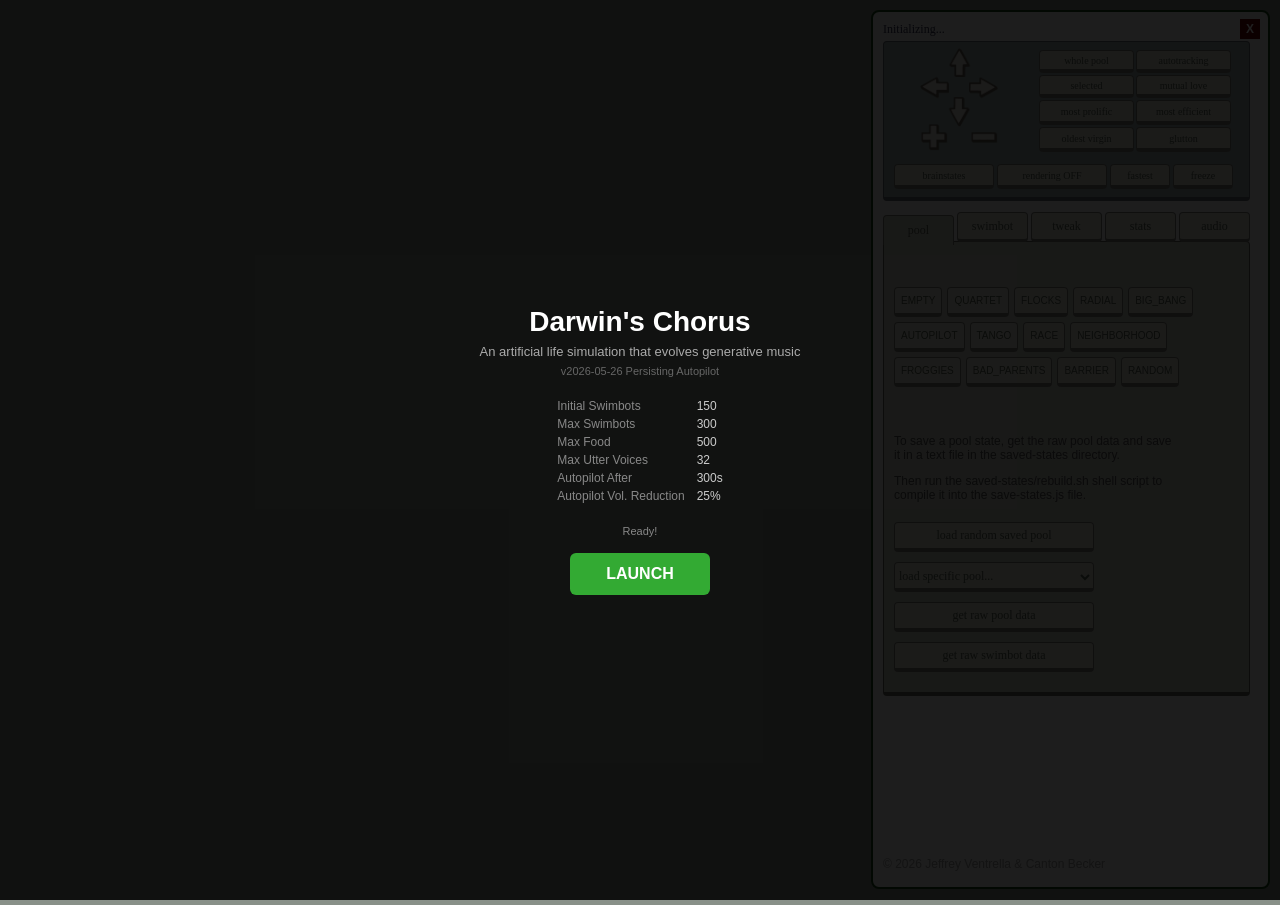
==== index.html @ 4123ba22 "D key cycles through lots of heads-up modes now, refined save-states for autopilot" ====
<!-- ---------------------------------------------------------------------- -->
<!--    https://github.com/cantonbecker/GenePool-Sound/tree/webaudio        -->
<!--    This file is part of GenePool Swimbots.                             -->
<!--    Copyright (c) 2021 by Jeffrey Ventrella - All Rights Reserved.      -->
<!--                                                                        -->
<!--    See the README file or go to swimbots.com for full license details. -->          
<!--    You may use, distribute, and modify this code only under the terms  -->
<!--    of the "Commons Clause" license (commonsclause.com).                -->
<!--                                                                        -->
<!--    This software is intended for education, game design, and research. -->
<!--                                                                        -->
<!-- ---------------------------------------------------------------------- -->
<html>
	<head>
		<title>
			Swimbots: Darwin's Chorus
		</title>
        <link rel="icon" href="https://cantonbecker.com/favicon.ico">

        <link rel="stylesheet" type="text/css" href="css/genepool.css">
        <meta charset  = "utf-8"/>
        <!-- Tell the browser not to cache this HTML (so the JS loader below always picks up a fresh APP_VERSION). -->
        <!-- For reliable cache control across all browsers, also set Cache-Control headers server-side at w3code.com. -->
        <meta http-equiv="Cache-Control" content="no-cache, no-store, must-revalidate">
        <meta http-equiv="Pragma" content="no-cache">
        <meta http-equiv="Expires" content="0">
        <meta property = "og:title"         content = "Gene Pool Swimbots">
        <meta property = "og:description"   content = "Gene Pool is an artificial life simulation invented by Jeffrey Ventrella">
        <meta property = "og:url"           content = "http://www.swimbots.com/genepool/"/>
	</head>
	<body
		onload =
		    "genePool = new GenePool();
		     genePool.setCanvas( canvas );
		     genePool.setCanvasDimensions( canvasID.width, canvasID.height );
		     SwimbotSynth.initialize();
		     splashPollLoading();"
		     
		onresize = "resize();"		
	>

        <style>
        /* size of the circular hole / ring */
        :root { --mask-diameter: 738px; --mask-radius: calc(var(--mask-diameter) / 2); }
        
        /* full-viewport dark overlay with a circular hole */
        #viewHole {
                position: fixed;
                inset: 0;
                z-index: 999;
                pointer-events: none;              /* don't block clicks on the canvas */
                background: #000;
                /* center is transparent, outside is opaque (Safari + others) */
                -webkit-mask-image: radial-gradient(circle at 50% 50%, transparent var(--mask-radius), #000 calc(var(--mask-radius) + 1px));
                mask-image: radial-gradient(circle at 50% 50%, transparent var(--mask-radius), #000 calc(var(--mask-radius) + 1px));
                -webkit-mask-repeat: no-repeat;
                mask-repeat: no-repeat;
        }
        </style>
        
        <!-- full-viewport overlay with the punched-out circle -->
        <div id="viewHole" aria-hidden="true"></div>

        <!-- kiosk-mode stats readout: curved text just outside the top of the mask.
             Updated only by the existing pool-status timer (250ms); zero per-frame cost. -->
        <svg id="kioskStatsOverlay" aria-hidden="true" style="
                position: fixed; inset: 0; z-index: 1000;
                width: 100%; height: 100%;
                pointer-events: none; display: none;
        ">
            <defs><path id="kioskArcPath" /></defs>
            <text id="kioskStatsText"
                  style="font: 14px ui-monospace, monospace; font-weight: bold; letter-spacing: 0.2px;"
                  fill="rgba(255,255,255,0.55)"
                  dominant-baseline="middle">
                <textPath href="#kioskArcPath" startOffset="50%" text-anchor="middle"></textPath>
            </text>
        </svg>
	
		<!-- ------------------------------------------------------------------ -->
		<!-- the canvas width and height are determined elsewhere...            -->
		<!-- ------------------------------------------------------------------ -->
        <canvas id = "Canvas"></canvas>

        <!-- ------------------------------------------------------------------ -->
        <!-- splash screen — gates startup behind a user gesture for Web Audio  -->
        <!-- ------------------------------------------------------------------ -->
        <div id="splashOverlay" style="
            position:fixed; inset:0; z-index:10000;
            background:rgba(0,0,0,0.88);
            display:flex; align-items:center; justify-content:center;
            font-family: arial, sans-serif; color:#ddd;
        ">
            <div style="text-align:center; max-width:420px; padding:32px;">
                <div style="font-size:28px; font-weight:bold; color:#fff; margin-bottom:6px;">Darwin's Chorus</div>
                <div style="font-size:13px; color:#aaa; margin-bottom:6px;">An artificial life simulation that evolves generative music</div>
                <div id="splashVersion" style="font-size:11px; color:#666; margin-bottom:20px;"></div>
                <table id="splashParamsTable" style="margin:0 auto 20px; font-size:12px; color:#999; border-collapse:collapse; text-align:left;">
                    <!-- populated after Parameters.js loads (see populateSplashParams below) -->
                </table>
                <div id="splashLoadingStatus" style="font-size:11px; color:#888; margin-bottom:16px;">Loading audio assets...</div>
                <div id="splashFileWarning" style="display:none; margin-bottom:16px; padding:10px 14px; background:rgba(180,40,40,0.15); border:1px solid #a33; border-radius:5px; font-size:12px; color:#f88; line-height:1.5;">
                    Reverb and non-diagetic audio (spawn/birth/death/eat...) requires requesting index.html from a real web server. Instead of double-clicking, 
                    please access this page via <b>localhost</b> or over the network.
                </div>
                <button id="splashLaunchBtn" disabled onclick="launchSimulation();" style="
                    font-size:16px; font-weight:bold; padding:12px 36px;
                    background:#3A3; color:#fff; border:none; border-radius:6px;
                    cursor:pointer; opacity:0.4; transition: opacity 0.3s;
                ">LAUNCH</button>
            </div>
        </div>

        <!-- ------------------------------------------------------------------ -->
        <!-- create the html canvas and some other global variables             -->
        <!-- splash screen — gates startup behind a user gesture for Web Audio  -->
        <!-- ------------------------------------------------------------------ -->
		<script>
            var canvasID = document.getElementById( 'Canvas' );
            var canvas = canvasID.getContext( '2d' );

            // Splash screen: poll loading status and enable launch button
            var _splashTimer = null;
            function splashPollLoading() {
                // file:// protocol — fetch() can't load samples, so warn and offer continue anyway
                if (window.location.protocol === 'file:') {
                    var el = document.getElementById('splashLoadingStatus');
                    if (el) el.style.display = 'none';
                    document.getElementById('splashFileWarning').style.display = 'block';
                    var btn = document.getElementById('splashLaunchBtn');
                    btn.textContent = 'CONTINUE WITHOUT FULL AUDIO';
                    btn.style.background = '#a33';
                    btn.disabled = false;
                    btn.style.opacity = '1';
                    return;
                }

                _splashTimer = setInterval(function() {
                    var s = SwimbotSynth.getLoadingStatus();
                    var loaded = s.irLoaded + s.samplesLoaded;
                    var total  = s.irTotal  + s.samplesTotal;
                    var el = document.getElementById('splashLoadingStatus');
                    if (el) el.textContent = 'Loading audio assets... ' + loaded + '/' + total;
                    if (loaded >= total) {
                        clearInterval(_splashTimer);
                        if (el) el.textContent = 'Ready!';
                        var btn = document.getElementById('splashLaunchBtn');
                        if (btn) { btn.disabled = false; btn.style.opacity = '1'; }
                    }
                }, 200);
            }

            // Phase B: user gesture → resume AudioContext → start simulation
            function launchSimulation() {
                var ctx = SwimbotSynth.getAudioContext();
                if (ctx && ctx.state === 'suspended') ctx.resume();
                document.getElementById('splashOverlay').style.display = 'none';
                setTimeout(function() {
                    genePool.initialize();
                    genePool.setShowingViewTrackingMode(true);
                    populatePoolSnapshotDropdown();
                }, 500);
            }
		</script>        

		<!-- ------------------------------------------------------------------------- -->
		<!-- Simulation + UI JS are loaded here, with ?v=${APP_VERSION} cache-busting   -->
		<!-- so JS always loads fresh while audio files (loaded via fetch) keep         -->
		<!-- caching normally. document.write() preserves load order and timing —       -->
		<!-- each script is parsed and executed serially, exactly as if listed inline.  -->
		<!-- ------------------------------------------------------------------------- -->
		<script>
			(function() {
				const APP_VERSION = Date.now(); // bust JS cache on every page load
				const JS_FILES = [
					// --- Simulation ---
					'simulation/MathConstants.js',
					'simulation/Parameters.js',
					'simulation/Utility.js',
					'simulation/Vector2D.js',
					'simulation/Pool.js',
					'simulation/Camera.js',
					'simulation/FoodBit.js',
					'simulation/SwimbotTypes.js',
					'simulation/Genotype.js',
					'simulation/Embryology.js',
					'simulation/Brain.js',
					'simulation/SwimbotRenderer.js',
					'simulation/UtteranceRenderer.js',
					'simulation/Swimbot.js',
					'simulation/Touch.js',
					'simulation/ViewTracking.js',
					'simulation/FamilyTree.js',
					'simulation/PhyloTree.js',
					'simulation/Obstacle.js',
					'synth/Synth.js',
					'simulation/Sound.js',
					'simulation/GenePool.js',
					// --- UI / non-simulation ---
					'js/saveLoad.js',
					'js/graph.js',
					'js/info.js',
					'js/ui.js',
					'js/utteranceLogger.js',
					'js/swimbotStats.js',
					// --- Bundled pool snapshots (generated by save-states/rebuild.sh) ---
					'save-states/save-states.js',
				];
				JS_FILES.forEach(src => document.write(
					'<script type="text/javascript" src="' + src + '?v=' + APP_VERSION + '"><\/script>'
				));
			})();
		</script>
        

        <script>
            // Populate splash screen params table now that Parameters.js constants are available.
            // This was previously done inline via document.write() but that ran before Parameters.js loaded.
            (function() {
                var versionEl = document.getElementById('splashVersion');
                if (versionEl) versionEl.textContent = 'v' + SWIMBOT_VERSION;
                var table = document.getElementById('splashParamsTable');
                if (!table) return;
                var params = [
                    ['Initial Swimbots',INITIAL_NUM_SWIMBOTS],
                    ['Max Swimbots',    MAX_SWIMBOTS],
                    ['Max Food',        MAX_FOODBITS],
                    ['Max Utter Voices',WEB_MAXIMUM_VOICES],
                    ['Autopilot After', USER_INACTION_TIME_OUT === 0 ? 'disabled' : USER_INACTION_TIME_OUT + 's'],
                    ['Autopilot Vol. Reduction', Math.round(AUTOPILOT_VOLUME_REDUCTION * 100) + '%'],
                ];
                for (var i = 0; i < params.length; i++) {
                    var row = table.insertRow();
                    var cell1 = row.insertCell(0);
                    var cell2 = row.insertCell(1);
                    cell1.style.cssText = 'padding:2px 12px 2px 0; color:#888;';
                    cell2.style.cssText = 'padding:2px 0; color:#ccc;';
                    cell1.textContent = params[i][0];
                    cell2.textContent = params[i][1];
                }
            })();
        </script>

		<!-- ------------------------------------------------------------------ -->
		<!-- floating control panel for devs                                    -->
		<!-- ------------------------------------------------------------------ -->
        <div id = "masterPanel">
            <div id="closeMasterButton"><a href="" onClick="doToggleDeveloperMode(true); return(false);">X</a></div>
            <div id = "mainTitle">
                Initializing...
                <!-- dynamically set in GenePool.js init -->
            </div> 



            <!--
            <button id = "accountButton" onClick = "createAccount();"   >create account </button>                
            <button id = "loginButton"   onClick = "signOnOrOff();"     >sign in        </button>                
            -->
            
            <!-- ------------------------------------------------------------ -->
            <!-- view                                                         -->
            <!-- ------------------------------------------------------------ -->
            <div id="viewPanel"  class = "basicPanel" >
                <div id="viewNavPanel" >
                    <button 
                        id           = "leftNav" 
                        class        = "navigationButton"
                        onmousedown  = "genePool.startCameraNavigation( CameraNavigationAction.LEFT  ); clearViewModeButtons();"
                        onmouseup    = "genePool.stopCameraNavigation ( CameraNavigationAction.LEFT  );"
                        onmouseleave = "genePool.stopCameraNavigation ( CameraNavigationAction.LEFT  );" >                
                    </button>    
                    <button 
                        id           = "rightNav" 
                        class        = "navigationButton"
                        onmousedown  = "genePool.startCameraNavigation( CameraNavigationAction.RIGHT ); clearViewModeButtons();"
                        onmouseup    = "genePool.stopCameraNavigation ( CameraNavigationAction.RIGHT );"
                        onmouseleave = "genePool.stopCameraNavigation ( CameraNavigationAction.RIGHT );" >
                    </button>
                    <button 
                        id           = "downNav" 
                        class        = "navigationButton"
                        onmousedown  = "genePool.startCameraNavigation( CameraNavigationAction.DOWN ); clearViewModeButtons();"
                        onmouseup    = "genePool.stopCameraNavigation ( CameraNavigationAction.DOWN );"
                        onmouseleave = "genePool.stopCameraNavigation ( CameraNavigationAction.DOWN );" >
                    </button>
                    <button 
                        id           = "upNav" 
                        class        = "navigationButton"
                        onmousedown  = "genePool.startCameraNavigation( CameraNavigationAction.UP ); clearViewModeButtons();"
                        onmouseup    = "genePool.stopCameraNavigation ( CameraNavigationAction.UP );"
                        onmouseleave = "genePool.stopCameraNavigation ( CameraNavigationAction.UP );" >
                    </button>
                    <button 
                        id           = "inNav" 
                        class        = "navigationButton"
                        onmousedown  = "genePool.startCameraNavigation( CameraNavigationAction.IN ); clearViewModeButtons(); "
                        onmouseup    = "genePool.stopCameraNavigation ( CameraNavigationAction.IN );"
                        onmouseleave = "genePool.stopCameraNavigation ( CameraNavigationAction.IN );" >
                    </button>
                    <button 
                        id           = "outNav" 
                        class        = "navigationButton"
                        onmousedown  = "genePool.startCameraNavigation( CameraNavigationAction.OUT );  clearViewModeButtons();"
                        onmouseup    = "genePool.stopCameraNavigation ( CameraNavigationAction.OUT );"
                        onmouseleave = "genePool.stopCameraNavigation ( CameraNavigationAction.OUT );" >
                    </button>
                </div> <!-- view navigation-->
                <div id="viewTrackingPanel" >
                    <!--&nbsp&nbspview tracking-->
                    <button id="viewWholePoolButton"    class = "basicButton" onmousedown = "setViewMode( id, ViewTrackingMode.WHOLE_POOL ); " >whole pool        </button>            
                    <button id="viewAutoTrackButton"    class = "basicButton" onmousedown = "setViewMode( id, ViewTrackingMode.AUTOTRACK  );"  >autotracking      </button>            
                    <button id="viewSelectedButton"     class = "basicButton" onmousedown = "setViewMode( id, ViewTrackingMode.SELECTED   );"  >selected          </button>            
                    <button id="viewMutualButton"       class = "basicButton" onmousedown = "setViewMode( id, ViewTrackingMode.MUTUAL     );"  >mutual love       </button>            
                    <button id="viewProlificButton"     class = "basicButton" onmousedown = "setViewMode( id, ViewTrackingMode.PROLIFIC   );"  >most prolific     </button>            
                    <button id="viewEfficientButton"    class = "basicButton" onmousedown = "setViewMode( id, ViewTrackingMode.EFFICIENT  );"  >most efficient    </button>            
                    <button id="viewVirginButton"       class = "basicButton" onmousedown = "setViewMode( id, ViewTrackingMode.VIRGIN     );"  >oldest virgin     </button>            
                    <button id="viewGluttonButton"      class = "basicButton" onmousedown = "setViewMode( id, ViewTrackingMode.HUNGRY     );"  >glutton           </button>   
                </div>                    
                <div id="viewOptionsPanel" >
                    <button id = "viewGoalButton" class = "basicButton" onClick = "toggleGoalOverlay();"        >brainstates    </button>
                    <button id = "freezeButton"   class = "basicButton" onClick = "toggleSimulationRunning();"  >freeze         </button>         
                    <button id = "noRenderButton" class = "basicButton" onClick = "toggleRendering();"          >rendering OFF  </button>         
                    <button id = "fastButton"     class = "basicButton" onClick = "toggleFastRendering();"      >fastest        </button>         
                </div>                    
            </div> <!--viewPanel-->
            
            
            
            <div id = "menuButtonPanel">
                <button id = "menuPoolButton"     class = "basicButton" onmousedown = "openPanel( 'menuPoolButton'    );" >pool      </button>                
                <button id = "menuSwimbotButton"  class = "basicButton" onmousedown = "openPanel( 'menuSwimbotButton' );" >swimbot   </button>
                <button id = "menuTweakButton"    class = "basicButton" onmousedown = "openPanel( 'menuTweakButton'   );" >tweak     </button>
                <button id = "menuGraphButton"    class = "basicButton" onmousedown = "openPanel( 'menuGraphButton'   );" >stats     </button>
                <button id = "menuInfoButton"     class = "basicButton" onmousedown = "openPanel( 'menuInfoButton'    );" >audio     </button>
            </div>       
            <div id = "mainPanel" class = "basicPanel" >
        
                <!-- ------------------------------------------------------------ -->
                <!-- tweak panel                                                  -->
                <!-- ------------------------------------------------------------ -->
                <div id="tweakPanel" class = "menuPanel">      
                    <!-- 
                    <div id = "tweakTitle" class = "basicTitle">
                        tweak
                    </div>
                    -->
                    
                    <!--
                    <div id = "ecosystemPanel" >
                    -->                        
                        <input 
                            type            = "range" 
                            id              = "foodGrowthDelaySlider"    
                            class           = "EcoSlider"
                            name            = "foodGrowthDelay"      
                            step            = 1
                            autocomplete    = "off" 
                            oninput         = "setEcosystemValue( id )"
                        >
                        <div   id = "foodGrowthDelayValue" class = "EcoSliderValueDisplay"   >(unknown value)</div>
                        <label id = "foodGrowthDelayLabel" class = "EcoSliderLabelDisplay" for = "foodGrowthDelay" >food growth delay</label>
                        <input 
                            type            = "range" 
                            id              = "foodSpreadSlider"         
                            class           = "EcoSlider"
                            name            = "foodSpread"           
                            step            = 1
                            autocomplete    = "off" 
                            oninput        = "setEcosystemValue( id )"
                        >
                        <div   id = "foodSpreadValue" class = "EcoSliderValueDisplay"   >(unknown value)</div>
                        <label id = "foodSpreadLabel" class = "EcoSliderLabelDisplay" for = "foodSpread" >food spread</label>
                        <input 
                            type            = "range" 
                            id              = "foodBitEnergySlider"      
                            class           = "EcoSlider"
                            name            = "foodBitEnergy"        
                            step            = 10
                            autocomplete    = "off" 
                            oninput        = "setEcosystemValue( id )"
                        >
                        <div   id = "foodBitEnergyValue" class = "EcoSliderValueDisplay"   >(unknown value)</div>
                        <label id = "foodBitEnergyLabel" class = "EcoSliderLabelDisplay" for = "foodBitEnergy" >food bit energy</label>
                        <input 
                            type            = "range" 
                            id              = "hungerThresholdSlider"    
                            class           = "EcoSlider"
                            name            = "hungerThreshold"      
                            step            = 1
                            autocomplete    = "off" 
                            oninput        = "setEcosystemValue( id )"
                        >
                        <div   id = "hungerThresholdValue" class = "EcoSliderValueDisplay"   >(unknown value)</div>
                        <label id = "hungerThresholdLabel" class = "EcoSliderLabelDisplay" for = "hungerThreshold" >hunger threshold</label>
                        <input 
                            type            = "range" 
                            id              = "energyToOffspringSlider"  
                            class           = "EcoSlider"
                            name            = "energyToOffspring"    
                            step            = 0.1
                            autocomplete    = "off" 
                            oninput        = "setEcosystemValue( id )"
                        >
                        <div   id = "energyToOffspringValue" class = "EcoSliderValueDisplay"  >(unknown value)</div>
                        <label id = "energyToOffspringLabel" class = "EcoSliderLabelDisplay" for = "energyToOffspring" > offspring energy ratio</label>
                        <input 
                            type            = "range" 
                            id              = "maxAgeSlider"  
                            class           = "EcoSlider"
                            name            = "maximumAge"    
                            step            = 0.1
                            autocomplete    = "off" 
                            oninput        = "setEcosystemValue( id )"
                        >
                        <div   id = "maxAgeValue" class = "EcoSliderValueDisplay"  >(unknown value)</div>
                        <label id = "maxAgeLabel" class = "EcoSliderLabelDisplay" for = "maximumAge" > maximum age</label>
                        <input 
                            type            = "range" 
                            id              = "mutationRateSlider"  
                            class           = "EcoSlider"
                            name            = "mutationRate"    
                            step            = 0.1
                            autocomplete    = "off" 
                            oninput        = "setEcosystemValue( id )"
                        >
                        <div   id = "mutationRateValue" class = "EcoSliderValueDisplay"  >(unknown value)</div>
                        <label id = "mutationRateLabel" class = "EcoSliderLabelDisplay" for = "mutationRate" > mutation rate</label>
                
                        <button 
                            id      = "tweakDefaultButton"
                            class   = "basicButton"  
                            onClick = "setEcosystemToDefaults(); " >reset to defaults</button>   
                    <!--</div>-->
             
                    <div id ="attractionPanel">
                        Swimbot mate preferences

                        <!------------------------------------- -->
                        <!-- colorful                           -->
                        <!------------------------------------- -->                
                        <input 
                            type        = "radio" 
                            id          = "radioColorful"
                            name        = "attractionRadioButton" 
                            value       = "colorful"
                            onchange    = "chooseAttraction()"
                        >
                        <label id = "colorfulLabel" for = "radioColorful" >colorful</label>

                        <!------------------------------------- -->
                        <!-- big                                -->
                        <!------------------------------------- -->                
                        <input 
                            type        = "radio" 
                            id          = "radioBig"           
                            name        = "attractionRadioButton" 
                            value       = "big"           
                            onchange    = "chooseAttraction()"
                        >
                        <label id = "bigLabel" for = "radioBig" >big</label>
                        
                        <!------------------------------------- -->
                        <!-- hyper                              -->
                        <!------------------------------------- -->                
                        <input 
                            type        = "radio" 
                            id          = "radioHyper"         
                            name        = "attractionRadioButton" 
                            value       = "hyper"         
                            onchange    = "chooseAttraction()"
                        >
                        <label id = "hyperLabel" for = "radioHyper" >hyper</label>

                        <!------------------------------------- -->
                        <!-- long                               -->
                        <!------------------------------------- -->                
                        <input 
                            type        = "radio" 
                            id          = "radioLong"          
                            name        = "attractionRadioButton" 
                            value       = "long"          
                            onchange    = "chooseAttraction()"
                        >
                        <label id ="longLabel" for = "radioLong">long</label>
                        

                        <!------------------------------------- -->
                        <!-- straight                           -->
                        <!------------------------------------- -->                
                        <input 
                            type        = "radio" 
                            id          = "radioStraight"      
                            name        = "attractionRadioButton" 
                            value       = "straight"      
                            onchange    = "chooseAttraction()"
                        >
                        <label id ="straightLabel" for = "radioStraight" >straight</label>
                
                        <!------------------------------------- -->
                        <!-- no color                           -->
                        <!------------------------------------- -->                
                        <input 
                            type        = "radio" 
                            id          = "radioNoColor"
                            name        = "attractionRadioButton" 
                            value       = "noColor"
                            onchange    = "chooseAttraction()"
                        >
                        <label id = "noColorLabel" for = "radioNoColor" >not colorful</label>
                        
                        
                        <!------------------------------------- -->
                        <!-- small                              -->
                        <!------------------------------------- -->                
                        <input 
                            type        = "radio" 
                            id          = "radioSmall"
                            name        = "attractionRadioButton" 
                            value       = "small"
                            onchange    = "chooseAttraction()"
                        >
                        <label id = "smallLabel" for = "radioSmall" >small</label>
                        
                        <!------------------------------------- -->
                        <!-- still                              -->
                        <!------------------------------------- -->                
                        <input 
                            type        = "radio" 
                            id          = "radioStill"         
                            name        = "attractionRadioButton" 
                            value       = "still"         
                            onchange    = "chooseAttraction()"
                        >
                        <label id ="stillLabel" for = "radioStill">still</label>


                        <!------------------------------------- -->
                        <!-- short                              -->
                        <!------------------------------------- -->                
                        <input 
                            type        = "radio" 
                            id          = "radioShort"         
                            name        = "attractionRadioButton" 
                            value       = "short"         
                            onchange    = "chooseAttraction()"
                        >
                        <label id ="shortLabel" for = "radioShort" >short</label>
                
                        <!------------------------------------- -->
                        <!-- crooked                            -->
                        <!------------------------------------- -->                
                        <input 
                            type        = "radio" 
                            id          = "radioCrooked"       
                            name        = "attractionRadioButton" 
                            value       = "crooked"       
                            onchange    = "chooseAttraction()"
                        >
                        <label id = "crookedLabel" for = "radioCrooked" >crooked</label>

             
                        <!------------------------------------- -->
                        <!-- similar color                      -->
                        <!------------------------------------- -->                
                        <input 
                            type        = "radio" 
                            id          = "radioSimilarColor"           
                            name        = "attractionRadioButton" 
                            value       = "similarColor"           
                            onchange    = "chooseAttraction()"
                        >
                        <label id = "similarColorLabel" for = "radioSimilarColor" >similar color</label>

                        <!------------------------------------- -->
                        <!-- similar size                       -->
                        <!------------------------------------- -->                
                        <input 
                            type        = "radio" 
                            id          = "radioSimilarSize"           
                            name        = "attractionRadioButton" 
                            value       = "similarSize"           
                            onchange    = "chooseAttraction()"
                        >
                        <label id = "similarSizeLabel" for = "radioSimilarSize" >similar size</label>

                        <!------------------------------------- -->
                        <!-- similar hyper                     -->
                        <!------------------------------------- -->                
                        <input 
                            type        = "radio" 
                            id          = "radioSimilarHyper"           
                            name        = "attractionRadioButton" 
                            value       = "similarHyper"           
                            onchange    = "chooseAttraction()"
                        >
                        <label id = "similarHyperLabel" for = "radioSimilarHyper" >similar hyper</label>

                        <!------------------------------------- -->
                        <!-- similar length                     -->
                        <!------------------------------------- -->                
                        <input 
                            type        = "radio" 
                            id          = "radioSimilarLength"           
                            name        = "attractionRadioButton" 
                            value       = "similarLength"           
                            onchange    = "chooseAttraction()"
                        >
                        <label id = "similarLengthLabel" for = "radioSimilarLength" >similar length</label>

                        <!------------------------------------- -->
                        <!-- similar straight                   -->
                        <!------------------------------------- -->                
                        <input 
                            type        = "radio" 
                            id          = "radioSimilarStraight"           
                            name        = "attractionRadioButton" 
                            value       = "similarStraight"           
                            onchange    = "chooseAttraction()"
                        >
                        <label id = "similarStraightLabel" for = "radioStraightSize" >similar straight</label>

                        <!------------------------------------- -->
                        <!-- closest                            -->
                        <!------------------------------------- -->                
                        <input 
                            type        = "radio" 
                            id          = "radioClosest"       
                            name        = "attractionRadioButton" 
                            value       = "closest"       
                            onchange    = "chooseAttraction()"
                        >
                        <label id = "closestLabel" for = "radioClosest" >closest</label>
                        <!------------------------------------- -->
                        <!-- random                             -->
                        <!------------------------------------- -->                
                        <input 
                            type        = "radio" 
                            id          = "radioRandom"       
                            name        = "attractionRadioButton" 
                            value       = "random"       
                            onchange    = "chooseAttraction()"
                        >
                        <label id = "randomLabel" for = "radioRandom" >random</label>                        
                    </div> <!-- attractionPanel -->
                </div> <!-- tweak Panel -->
                
                <!-- ------------------------------------------------------------ -->
                <!-- graph panel                                                  -->
                <!-- ------------------------------------------------------------ -->
                <div id="graphPanel" class = "menuPanel">
                    <div id = "graphTitle" class = "basicTitle">
                        population graph
                    </div>
                    <div id = "graphData">
                        (no data)     
                    </div>

                        <div id="poolSwimbotStatsLink" onclick="SwimbotStats.open()" style="cursor:pointer; margin-top:465px; padding:4px 8px; background:#fff; border-radius:4px; font-size:12px; text-align:center; border: 1px solid #9A9; font-weight: bold; ">
                            SWIMBOT STATS &amp; LOGGER ...
                        </div>


                </div> 	 <!-- graph Panel -->	

            
                <!-- ------------------------------------------------------------ -->
                <!-- the graph canvas is here...                                  -->
                <!-- ------------------------------------------------------------ -->
                <canvas id = "graphCanvas" width = "500" height = "500" ></canvas> 
                
                <!-- ------------------------------------------------------------ -->
                <!-- pool panel                                                   -->
                <!-- ------------------------------------------------------------ -->
                <div id = "poolPanel" class = "menuPanel">
                    <!--
                    <div id = "poolSettingsTitle" class = "basicTitle">
                        pool
                    </div>
                    -->                    
                    <div id = "poolPresets">
                        <!-- these will be auto-filled by ui.js -->
                    </div>


                    <div id = "saveLoadPanel" >
                        <p>To save a pool state, get the raw pool data and save it in a text file in the saved-states directory.</p>
                        <p>Then run the saved-states/rebuild.sh shell script to compile it into the save-states.js file.</p>
                    
                        <!--
                        <div id = "saveLoadTitle" >
                            save the current pool or load one from file...                
                        </div>      
                        -->
                        
                        <!-- file load input  -->
                        <!--
                        <input type = "file" id = "fileInput" multiple onchange = "readLocalFile( event )" >    

                        <button id = "saveButton" class = "basicButton" onClick = "requestToSavePool( false );" >save pool</button> 
                        <button id = "loadButton" class = "basicButton" onClick = "choosePoolToLoad( SimulationStartMode.FILE ); requestToLoadPoolFromFile();" >load pool</button>    
                        -->
                        <br>
                    </div>                    
                    <button id = "loadRandomPoolButton" class = "basicButton" onClick = "loadRandomPool();" >load random saved pool</button>
                    <select id = "poolSnapshotSelect" class = "basicButton" onChange = "if (this.value) { loadPoolByName(this.value); this.selectedIndex = 0; }">
                        <option value = "">load specific pool...</option>
                    </select>
                    <button id = "rawPoolDataButton" class = "basicButton" onClick = "printRawPoolData();" >get raw pool data</button>
                    <button id = "familyTreeButton" class = "basicButton" onClick = "printFamilyTree( false );" >get raw swimbot data</button>

                </div>  <!-- poolPanel -->
                
                <!-- ------------------------------------------------------------ -->
                <!-- swimbot panel                                                -->
                <!-- ------------------------------------------------------------ -->
                <div id="swimbotPanel" class = "menuPanel" >     
                    <!--   
                    <div id = "swimbotControlsTitle" class = "basicTitle">
                        swimbot
                    </div>
                    -->
                    
                    <div id="noSelectedSwimbotPanel">
                        No swimbot is selected. 
                        <br>
                        Please select one in the pool. Or...
                        <br>
                        <br>
                        Create a new swimbot with randoized genes:
                        <br>
                        <br>
                        <br>
                        <br>
                        Create a new swimbot from a preset:
                        <br>
                        <button 
                            id      = "createRandomSwimbotButton" 
                            class   = "basicButton" 
                            onClick = "genePool.makeNewRandomSwimbot(true,true);" >create random</button> 

                        <!-- dynamic preset buttons will be injected here -->
                        <div id="presetSwimbotButtons"></div>

                    </div>

                    <div id="selectedSwimbotPanel" class = "basicPanel">
                        <!--information about the selected swimbot:-->
                        <div id="swimbotDataPanel" ></div>
                        
                        <button 
                            id      = "zapSwimbotButton" 
                            class   = "basicButton" 
                            onClick = "genePool.zapSwimbot( genePool.getSelectedSwimbotID(), 0.2  );" >mutate</button> 
                        <button 
                            id      = "randomizeSwimbotButton" 
                            class   = "basicButton" 
                            onClick = "genePool.randomizeSwimbot( genePool.getSelectedSwimbotID() );" >randomize</button> 
                        <button 
                            id      = "cloneSwimbotButton" 
                            class   = "basicButton" 
                            onClick = "genePool.cloneSwimbot( genePool.getSelectedSwimbotID() );" >clone</button> 
                        <button 
                            id      = "killSwimbotButton" 
                            class   = "basicButton" 
                            onClick = "genePool.killSwimbot( genePool.getSelectedSwimbotID() );" >kill</button> 
                        
                        <!--
                        <button 
                            id      = "saveGenesButton" 
                            class   = "basicButton" 
                            onClick = "requestToSaveSwimbot(); " >save swimbot</button>   
                        -->
                        
                        <button 
                            id      = "showGenesButton" 
                            class   = "basicButton" 
                            onClick = "showSwimbotGenesFocusUtterances( genePool.getSelectedSwimbotID() ); // instead of showSwimbotGenes"
                             >save genes</button>   
                        <button 
                            id      = "tweakGenesButton" 
                            class   = "basicButton" 
                            onClick = "openTweakGenesPanel( genePool.getSelectedSwimbotID() ); genePool.setViewMode( ViewTrackingMode.SELECTED );" >tweak genes!</button>  
                        
                    </div>

                </div> <!-- swimbot Panel -->
 		                                 
                 
                <!-- ------------------------------------------------------------ -->
                <!-- audio mixer panel                                                -->
                <!-- ------------------------------------------------------------ -->
                <div id="infoPanel" class="menuPanel">
                    <style>
                        #audioMixer .mix-row { display:flex; align-items:center; margin-bottom:6px; }
                        #audioMixer .mix-row label { display:inline-block; width:110px; flex-shrink:0; font-size:12px; }
                        #audioMixer .mix-row input[type=range] { flex:1; }

                        #mixerMaster {
                            -webkit-appearance: none;
                            appearance: none;
                            height: 28px;
                            background: transparent;
                            cursor: pointer;
                        }
                        #mixerMaster::-webkit-slider-runnable-track {
                            height: 10px;
                            background: linear-gradient(to right, #9C9, #3A3);
                            border-radius: 5px;
                        }
                        #mixerMaster::-webkit-slider-thumb {
                            -webkit-appearance: none;
                            width: 20px;
                            height: 20px;
                            background: #fff;
                            border: 2px solid #3A3;
                            border-radius: 50%;
                            margin-top: -5px;
                        }
                        #mixerMaster::-moz-range-track {
                            height: 10px;
                            background: linear-gradient(to right, #9C9, #3A3);
                            border-radius: 5px;
                            border: none;
                        }
                        #mixerMaster::-moz-range-thumb {
                            width: 20px;
                            height: 20px;
                            background: #fff;
                            border: 2px solid #3A3;
                            border-radius: 50%;
                        }
                        #mixerMaster:disabled::-webkit-slider-runnable-track {
                            background: linear-gradient(to right, #aaa, #ccc);
                        }
                        #mixerMaster:disabled::-webkit-slider-thumb {
                            border-color: #aaa;
                        }
                        #mixerMaster:disabled::-moz-range-track {
                            background: linear-gradient(to right, #aaa, #ccc);
                        }
                        #mixerMaster:disabled::-moz-range-thumb {
                            border-color: #aaa;
                        }
                    </style>
                    <div id="audioMixer" style="padding:8px; font-family:arial,sans-serif; color:#333;">

                        <div id="audioDisabledNotice" style="display:none; padding:6px 8px; margin-bottom:10px; background:#fff3cd; border:1px solid #e0c36e; border-radius:4px; font-size:12px; color:#856404; text-align:center;">
                            Audio disabled (fast/non-rendering mode)
                        </div>

                        <div class="mix-row" style="margin-bottom:12px;">
                            <label style="font-weight:bold; font-size:13px;">Output Volume</label>
                            <input style="height: 30px;" type="range" id="mixerMaster" min="0" max="100" step="1"
                                oninput="WEB_AUDIO_VOLUME = (this.value / 100) * .75; document.getElementById('mixerMasterVal').textContent = this.value;">
                            <span id="mixerMasterVal" style="margin-left:6px; font-size:12px; width:24px; flex-shrink:0; font-weight: bold;"></span>
                            <div id="autopilotVolumeNotice" style="display:none; font-size:10px; color:#900;"></div>
                        </div>
                        
                        <script>document.getElementById('autopilotVolumeNotice').textContent = '- ' + Math.round(AUTOPILOT_VOLUME_REDUCTION * 100) + '%';</script>

                        <div class="mix-row">
                            <label style="text-align: right;">Utterances &nbsp;</label>
                            <input type="range" id="mixerUtterance" min="0" max="100" step="1"
                                oninput="WEB_VOLUME_UTTERANCE = this.value / 100; document.getElementById('mixerUtteranceVal').textContent = this.value;">
                            <span id="mixerUtteranceVal" style="margin-left:6px; font-size:11px; width:24px; flex-shrink:0;"></span>
                        </div>
                        <div class="mix-row">
                            <label style="text-align: right;">Birth &nbsp;</label>
                            <input type="range" id="mixerBirth" min="0" max="100" step="1"
                                oninput="WEB_VOLUME_BIRTH = this.value / 100; document.getElementById('mixerBirthVal').textContent = this.value;">
                            <span id="mixerBirthVal" style="margin-left:6px; font-size:11px; width:24px; flex-shrink:0;"></span>
                        </div>
                        <div class="mix-row">
                            <label style="text-align: right;">Spawn &nbsp;</label>
                            <input type="range" id="mixerSpawn" min="0" max="100" step="1"
                                oninput="WEB_VOLUME_SPAWN = this.value / 100; document.getElementById('mixerSpawnVal').textContent = this.value;">
                            <span id="mixerSpawnVal" style="margin-left:6px; font-size:11px; width:24px; flex-shrink:0;"></span>
                        </div>
                        <div class="mix-row">
                            <label style="text-align: right;">Death &nbsp;</label>
                            <input type="range" id="mixerDeath" min="0" max="100" step="1"
                                oninput="WEB_VOLUME_DEATH = this.value / 100; document.getElementById('mixerDeathVal').textContent = this.value;">
                            <span id="mixerDeathVal" style="margin-left:6px; font-size:11px; width:24px; flex-shrink:0;"></span>
                        </div>
                        <div class="mix-row">
                            <label style="text-align: right;">Eating &nbsp;</label>
                            <input type="range" id="mixerEat" min="0" max="100" step="1"
                                oninput="WEB_VOLUME_EAT = this.value / 100; document.getElementById('mixerEatVal').textContent = this.value;">
                            <span id="mixerEatVal" style="margin-left:6px; font-size:11px; width:24px; flex-shrink:0;"></span>
                        </div>
                        <div class="mix-row" style="margin-bottom:12px;">
                            <label style="text-align: right;">Background Loops &nbsp;</label>
                            <input type="range" id="mixerLoop" min="0" max="100" step="1"
                                oninput="WEB_VOLUME_LOOP = this.value / 100; document.getElementById('mixerLoopVal').textContent = this.value;">
                            <span id="mixerLoopVal" style="margin-left:6px; font-size:11px; width:24px; flex-shrink:0;"></span>
                        </div>
                        <div class="mix-row" style="margin-bottom:12px;">
                            <label style="text-align: right;">UI Sounds &nbsp;</label>
                            <input type="range" id="mixerUI" min="0" max="100" step="1"
                                oninput="WEB_VOLUME_UI = this.value / 100; document.getElementById('mixerUIVal').textContent = this.value;">
                            <span id="mixerUIVal" style="margin-left:6px; font-size:11px; width:24px; flex-shrink:0;"></span>
                        </div>

                        <div style="border-top: 1px solid #999; height: 1px; margin-bottom: 10px;"></div>

                        <div class="mix-row" style="margin-bottom:12px;">
                            <label>Max Utter Voices</label>
                            <input type="range" id="mixerMaxVoices" min="1" max="64" step="1"
                                oninput="WEB_MAXIMUM_VOICES = parseInt(this.value); document.getElementById('mixerMaxVoicesVal').textContent = this.value;">
                            <span id="mixerMaxVoicesVal" style="margin-left:6px; font-size:11px; width:24px; flex-shrink:0;"></span>
                        </div>

                        <!-- Initialize all sliders from Parameters.js defaults -->
                        <script>
                            document.getElementById('mixerMaster').value    = Math.round(WEB_AUDIO_VOLUME * 100);
                            document.getElementById('mixerMasterVal').textContent    = Math.round(WEB_AUDIO_VOLUME * 100);
                            document.getElementById('mixerUtterance').value = Math.round(WEB_VOLUME_UTTERANCE * 100);
                            document.getElementById('mixerUtteranceVal').textContent = Math.round(WEB_VOLUME_UTTERANCE * 100);
                            document.getElementById('mixerBirth').value     = Math.round(WEB_VOLUME_BIRTH * 100);
                            document.getElementById('mixerBirthVal').textContent     = Math.round(WEB_VOLUME_BIRTH * 100);
                            document.getElementById('mixerSpawn').value     = Math.round(WEB_VOLUME_SPAWN * 100);
                            document.getElementById('mixerSpawnVal').textContent     = Math.round(WEB_VOLUME_SPAWN * 100);
                            document.getElementById('mixerDeath').value     = Math.round(WEB_VOLUME_DEATH * 100);
                            document.getElementById('mixerDeathVal').textContent     = Math.round(WEB_VOLUME_DEATH * 100);
                            document.getElementById('mixerEat').value       = Math.round(WEB_VOLUME_EAT * 100);
                            document.getElementById('mixerEatVal').textContent       = Math.round(WEB_VOLUME_EAT * 100);
                            document.getElementById('mixerLoop').value      = Math.round(WEB_VOLUME_LOOP * 100);
                            document.getElementById('mixerLoopVal').textContent      = Math.round(WEB_VOLUME_LOOP * 100);
                            document.getElementById('mixerUI').value        = Math.round(WEB_VOLUME_UI * 100);
                            document.getElementById('mixerUIVal').textContent        = Math.round(WEB_VOLUME_UI * 100);
                            document.getElementById('mixerMaxVoices').value = WEB_MAXIMUM_VOICES;
                            document.getElementById('mixerMaxVoicesVal').textContent = WEB_MAXIMUM_VOICES;
                        </script>

                        <div id="audioStatusPanel" style="padding:6px; background:#f0f0f0; border-radius:4px; font-size:11px; color:#666; line-height:1.6;">
                            <!-- populated by updateAudioStatus() -->
                        </div>

                    </div>
                </div> <!-- audio mixer panel -->            
                                
            </div> <!--main Panel-->

                    <div id="poolStatusPanel" style="margin-top: 0 !important; padding:6px;  font-size:11px; color:#666; line-height:1.6; margin-top:8px;">
                        <!-- populated by updatePoolStatus() -->
                    </div>


                <div id = "contactPanel" >
                &copy; 2026 Jeffrey Ventrella &amp; Canton Becker
            </div> <!-- contact Panel -->    
        </div>  <!--masterPanel-->

        <!-- ------------------------------------------------------------------ -->
        <!-- popUp panel...                                                     -->
        <!-- ------------------------------------------------------------------ -->
        <div id = "popUpPanel">
            <div id = "PopupText" >
            </div>
            <div id = "loadedList" >
            </div>
        </div> 
        
        <!-- ------------------------------------------------------------------ -->
        <!-- close panel...                                                     -->
        <!-- ------------------------------------------------------------------ -->
        <button id = "cancelPopUpPanelButton"   onClick = "closePopupPanel(); "     >X</button>
        
        <!--
        <div id = "accountPanel" >
            <br>
            User Accounts        
        </div>

        <button id = "cancelAccountPanelButton" onClick = "closeAccountPanel(); ">X</button>
        -->
        
        <!-- ------------------------------------------------------------------ -->
        <!-- user input...                                                      -->
        <!-- ------------------------------------------------------------------ -->
        <!--<input id='popUpPanelInput' type='text' onkeypress='addToInputString( event )'></input>-->
        <!-- onkeyup makes the difference!!!!! - it allows the event to capture the last character (don't ask, cause I'm just as confused) -->
        
        <!--
        <input id='popUpPanelInput'      type='text' onkeyup='addToFilenameInputString       ( event )'></input>
        <input id='accountEmailInput'    type='text' onkeyup='addToAccountEmailInputString   ( event )'></input>
        <input id='accountPasswordInput' type='text' onkeyup='addToAccountPasswordInputString( event )'></input>
        
        <button 
            id = "savePopUpPanelButton" 
            onClick = "requestToSavePool( true );" >
            Yes
        </button> 

        <button id = "noSavePopUpPanelButton"   onClick = "loadPool           ();" >No      </button> 
        <button id = "submitFilenameButton"     onClick = "submitFilenameInput();" >submit  </button>   
        
        <button id = "submitAccountButton"      onClick = "submitAccountInput ();" >OK      </button>   
        -->
        
        <!-- ------------------------------------------------------------------ -->
        <!-- error notice...                                                    -->
        <!-- ------------------------------------------------------------------ -->
        <!--
        <div id = "PopUpPanelError" >
            <br>
            (error)            
        </div>
        <button id = "cancelErrorButton" onClick = "closeErrorPanel(); ">X</button>
        -->
            
        <!-- ------------------------------------------------------------------ -->
        <!-- the data from saving swimbots and pools is displayed here          -->
        <!-- ------------------------------------------------------------------ -->
        <button id = "dataDisplayButton" onClick = "displayData();" >show gene data</button>
        
        <!-- I need enable display of pools as well! -->
        
        <!-- ------------------------------------------------------------------ -->
        <!-- data display                                                       -->
        <!-- ------------------------------------------------------------------ -->
        <div id = "dataDisplay" class = "basicPanel">
        </div>
        
        <!-- ------------------------------------------------------------------ -->
        <!-- close data display                                                 -->
        <!-- ------------------------------------------------------------------ -->
        <button id = "closeDataDisplay" class = "basicButton" onClick = "closeDataDisplay();" >X</button>  

        <!-- ------------------------------------------------------------------ -->
        <!-- tweak genes!                                                       -->
        <!-- ------------------------------------------------------------------ -->
        <div id = "tweakGenesPanel" class = "basicPanel" >
        </div>

        <!-- ------------------------------------------------------------------ -->
        <!-- close tweak genes panel                                            -->
        <!-- ------------------------------------------------------------------ -->
        <button id = "closeTweakGenesPanel" class = "basicButton" onClick = "closeTweakGenesPanel();" >X</button>  
                  
        <!-- ------------------------------------------------------------------ -->
        <!-- no Render notice                                                   -->
        <!-- ------------------------------------------------------------------ -->
        <div id = "noRenderPanel" class = "basicPanel" onClick = "setRendering( true );" >
            <b><big>SELECT THIS PANEL TO TURN ON RENDERING</big></b>
            <br>
            <br>
            Rendering is currently turned off. It makes the simulation run faster.
            <!--
            <br>
            <br>
            Select this panel at any time to turn rendering back on.
            <br>
            <br>
            Select the "fast" button to make the simulation run as fast as possible. (Keep in mind that running fast uses more power). To monitor population and progress, select the graph menu button. 
            -->
        </div>

        <!-- ------------------------------------------------------------------ -->
        <!-- swimbot statistics overlay (Darwin's Chorus — Canton Becker)        -->
        <!-- populated and controlled by js/swimbotStats.js                     -->
        <!-- ------------------------------------------------------------------ -->
        <div id="swimbotStatsPanel"></div>


		<!-- ------------------------------------------------------------ -->
		<!-- prepare the UI...                                            -->
		<!-- turn on the info panel and set it to the first page...       -->
		<!-- also, show that autotracking is on...                        -->
		<!-- ------------------------------------------------------------ -->
		<script type = "text/javascript"> 	
          resize();
		    // openInfoPanel(); // open up with instructions
          openPanel( 'menuPoolButton' ); // open up in pool  
		    initializeUI();
        </script>
	</body>
</html>
---- css/genepool.css ----
/* ------------------------------------------------------------------------ */
/*                                                                          */
/*    This file is part of GenePool Swimbots.                               */
/*    Copyright (c) 2021 by Jeffrey Ventrella - All Rights Reserved.        */
/*                                                                          */
/*    See the README file or go to swimbots.com for full license details.   */
/*    You may use, distribute, and modify this code only under the terms    */
/*    of the "Commons Clause" license (commonsclause.com).                  */
/*                                                                          */
/*    This software is intended for education, game design, and research.   */
/*                                                                          */
/* ------------------------------------------------------------------------ */

body 
{
    background-color: #889088;
    /*background-color: #dddddb;*/
    margin: 0;
}

/* -------------------------------------------- */
/* classes                                      */
/* -------------------------------------------- */
.basicPanel
{ 
    position:               absolute; 
    background-color:       #caccc2;
    border-color:           #666659;       
    border-style:           solid;
    border-radius:          4px;
    border-width:           1px; 
    border-bottom-width:    4px;
    color:                  #505050; 
    font-family:            "Arial";
    font-size:              12px;
}

.menuPanel
{ 
    position: absolute; 
    left:   10px;
    top:    10px;
    width:  340px;
    height: 430px;
    border-width: 0px;
    visibility: hidden; 

    /* for debugging */
    /*background-color: #9999ff;*/
}


.autoPresetButton {
    height:                 30px;
    background-color:       #dcdcd0;
    border-color:           #7f7f77;       
    border-style:           solid;
    border-radius:          4px;
    border-width:           1px; 
    border-bottom-width:    4px;
    z-index:                1;
    color:                  #556050; 
    font-size:              10px;
    font-family:            "Arial";
    font-weight:            100;
    margin-right: 5px;
    margin-top: 5px;
}

.basicButton
{
    position:               absolute; 
    width:                  71px; 
    height:                 30px;
    background-color:       #dcdcd0;
    /*border-color:           #666659;*/   
    border-color:           #7f7f77;       
    border-style:           solid;
    border-radius:          4px;
    border-width:           1px; 
    border-bottom-width:    4px;
    z-index:                1;
    color:                  #556050; 
    font-size:              12px;
    font-family:            "Arial black";
}

.basicButton:hover 
{
	background-color:    #eeeedd;
    //border-bottom-width: 3px;
}
.basicButton:active 
{
	background-color:    #ffffee;
    //border-bottom-width: 1px;
}

.basicTitle
{
    color: #556050; 
    font-family: "Arial";
    font-size: 16;
    width: 200;
}

.navigationButton
{
    position: absolute; 
    width:  30; 
    height: 30;      
    border-radius: 0px;
    border-width: 0;
    background-size: 30px 30px;
    background-color: transparent;
    
    /* for debugging */
    /*background-color: #dd5555;*/
}


.EcoSliderLabelDisplay
{
    position: absolute; 
    left: 0; 
    width: 120;
    
    /* for debugging */
    /*background-color: #9999ff;*/
}

#volumeSlider {
    display: inline-block;
    float: right;
    margin-right: 140px;
    width: 200px;
    margin-top: 0;
}

.EcoSlider
{
    position: absolute; 
    left: 120; 
    height: 20;
    width: 100;
    z-index: 2;

    /* for debugging */
    /*background-color: #ffff99;*/
}

.EcoSliderValueDisplay
{
    position: absolute; 
    left: 270; 
    width: 60;
    height: 20;

    /* for debugging */
    /*background-color: #ccbbcc;*/
}

.geneTweakerValue
{
    position: absolute; 
    left: 20;     
}

.geneTweakerSlider
{
    position: absolute; 
    left: 50;     

    width: 100;
    height: 30;

    /* for debugging */
    background-color: #ff0000;

}

.geneTweakerName
{
    position: absolute; 
    left: 220;     
    width: 150;     
}



/* -------------------------------------------- */
/* id's                                         */
/* -------------------------------------------- */
#Canvas
{
    position: absolute; 
}

#closeMasterButton { float: right; width: 8px; margin-right: 10px; }
#closeMasterButton a { font-size: 12px; text-decoration: none; padding: 3px 6px; background-color: #600; color: #FFF; font-family: sans-serif; font-weight: bold; }
#closeMasterButton a:hover { color: #F00;}
#masterPanel
{
    position:           absolute; 
    right:              10px;
    width:              375px; 
    top:                10px;
    height:             95%;
    background-color:   #eee;
    border: 2px solid #114411;
    border-radius: 8px;
    padding: 10px;

    /* for debugging */
    /*background-color:   #ddffff;*/
}

#mainTitle
{
    color: #313251; 
    font-family: "Arial black";
    margin-bottom: 4px;
    font-size: 12px;

    /* for debugging */
    /*background-color: #ffffff;*/
}



/* -------------------------------------------- */
/* view panel                                   */
/* -------------------------------------------- */

#viewPanel
{
    width: 365;
    height: 155;
    background-color: #9daeae;
    border-color:     #646870;       

    /* for debugging */
    /*background-color: #ffaaaa;*/
}

#viewNavPanel
{
    border-color:     #666677;       
    border-width:     2;           
    position: absolute; 
    left:   10;
    width:  130;
    height: 120;

    /* for debugging */
    /*background-color: #99aaaa;*/
}

#leftNav
{
    left:   25; 
    top:    30;
    background-image: url( "../images/left.png" );
}
#leftNav:hover  { background-image: url( "../images/left-hovered.png" ); }
#leftNav:active { background-image: url( "../images/left-pressed.png" ); }

#rightNav
{
    left:   75; 
    top:    30;
    background-image: url( "../images/right.png" );
}
#rightNav:hover  { background-image: url( "../images/right-hovered.png" ); }
#rightNav:active { background-image: url( "../images/right-pressed.png" ); }

#upNav
{
    left:   50; 
    top:    5;
    background-image: url( "../images/up.png" );
}
#upNav:hover  { background-image: url( "../images/up-hovered.png" ); }
#upNav:active { background-image: url( "../images/up-pressed.png" ); }

#downNav
{
    left:   50; 
    top:    55; 
    background-image: url( "../images/down.png" );
}
#downNav:hover  { background-image: url( "../images/down-hovered.png" ); }
#downNav:active { background-image: url( "../images/down-pressed.png" ); }

#inNav
{
    left:   25; 
    top:    80; 
    background-image: url( "../images/in.png" );
}
#inNav:hover  { background-image: url( "../images/in-hovered.png" ); }
#inNav:active { background-image: url( "../images/in-pressed.png" ); }

#outNav
{
    left:   75; 
    top:    80;
    background-image: url( "../images/out.png" );
}
#outNav:hover  { background-image: url( "../images/out-hovered.png" ); }
#outNav:active { background-image: url( "../images/out-pressed.png" ); }

#viewTrackingPanel
{
    position: absolute; 
    left: 145; 
    width: 215;
    height: 120;

    /* for debugging */
    /*background-color: #99aaaa;*/
}

#viewWholePoolButton
{
    left:       10px; 
    top:        8px;
    width:      95px;
    height:     23px;
    font-size:  10px;   
}

#viewAutoTrackButton
{
    left:       107px; 
    top:        8px;
    width:      95px;
    height:     23px;
    font-size:  10px;   
}
#viewSelectedButton
{
    left:       10px; 
    top:        33px;
    width:      95px;
    height:     23px;
    font-size:  10px;   
}
#viewMutualButton
{
    left:       107px; 
    top:        33px;
    width:      95px;
    height:     23px;
    font-size:  10px;   
}
#viewProlificButton
{
    left:       10px; 
    top:        58px;
    width:      95px;
    height:     25px;
    font-size:  10px;   
}
#viewEfficientButton
{
    left:       107px; 
    top:        58px;
    width:      95px;
    height:     25px;
    font-size:  10px;   
}
#viewVirginButton
{
    left:       10px; 
    top:        85px;
    width:      95px;
    height:     25px;
    font-size:  10px;   
}
#viewGluttonButton
{
    left:       107px; 
    top:        85px;
    width:      95px;
    height:     25px;
    font-size:  10px;   
}



#viewOptionsPanel
{
    position:   absolute; 
    left:       0px; 
    top:        120px;
    width:      360px;
    height:     30px;

    /* for debugging */
    /*background-color: #99aaaa;*/
}


#viewGoalButton
{
    left:       10px; 
    top:        2px;
    width:      100px;
    height:     25px;
    font-size:  10px;   
}

#noRenderButton
{ 
    left:   113;
    top:    2;
    width:  110; 
    height: 25px;
    font-size:  10px;   
}

#fastButton
{ 
    left:   226;
    top:    2;
    width:  60; 
    height: 25px;
    font-size:  10px;   
}

#freezeButton
{ 
    left:   289;
    top:    2;
    width:  60; 
    height: 25px;
    font-size:  10px;   
}






/* -------------------------------------------- */
/* menu buttonpanel                             */
/* -------------------------------------------- */
#menuButtonPanel
{
    position: absolute; 
    left: 10px; 
    top: 200px;
    height: 30px;
    width: 365px;

    /* for debugging */
    /*background-color: #ccccff;*/
}

#menuPoolButton
{
    left: 0;
}
#menuSwimbotButton
{
    left: 74;
}
#menuTweakButton
{
    left: 148;
}
#menuGraphButton
{
    left: 222;
}
#menuInfoButton
{
    left: 296;
}



/* -------------------------------------------- */
/* main panel                                   */
/* -------------------------------------------- */
#mainPanel
{
    left:   10px; 
    top:    229px; 
    width:  365px; 
    height: 450px;
}


/* -------------------------------------------- */
/*  pool panel                                  */
/* -------------------------------------------- */
#poolPanel
{
/* inherits from menuPanel*/
}

#poolSettingsTitle
{
    position: absolute; 
    left: 0;
    top: 0;
}

#poolStatusPanel {
   font-family: monospace;
   position: absolute; 
   top: 810px;
}

#poolWebVolume
{
    position: absolute; 
    left: 0;
    top: 0;
    width: 400;
}

#poolPresets {
    position: absolute;
    top: 30;
    height: 400;
}

#saveLoadPanel
{
    position: absolute; 
    left: 0;
    top:  170;
    border-radius: 4px;
    width: 280;
    height: 110;
    
    /* for debugging */
    /*background-color: #ffffdd;*/
}

#saveLoadTitle
{
    position: absolute; 
    left: 0;
    top:  10;
    width: 300;
}

#tweakTitle
{
    position: absolute; 
    left: 0;
    top:  0;
}


#fileInput
{
    visibility: hidden;   
    position: absolute; 
    right: 100; 
    top:   100;
    width: 200; 
    height: 100;    
        
    /* for debugging */
    /*background-color: #ffff00; */
}


#saveButton
{
    position: absolute; 
    left: 0;
    top:  30;
    width: 100; 
}
#loadButton
{
    position: absolute; 
    left: 125;
    top: 30;
    width: 100; 
}

#testLoadPoolButton
{
    position: absolute; 
    left: 0;
    bottom: 90;
    width: 200; 
}

#loadRandomPoolButton
{
    position: absolute; 
    left: 0;
    bottom: 130;
    width: 200; 
}

#poolSnapshotSelect
{
    position: absolute; 
    left: 0;
    bottom: 90;
    width: 200; 
}


#rawPoolDataButton
{
    position: absolute; 
    left: 0;
    bottom: 50;
    width: 200; 
}

#familyTreeButton
{
    position: absolute; 
    left: 0;
    bottom: 10;
    width: 200; 
}


/* -------------------------------------------- */
/*  graph panel                                 */
/* -------------------------------------------- */
#graphPanel
{
/* inherits from menuPanel*/
}


#graphTitle
{
    position: absolute; 
    left: 0;
    top:  0;
}

#graphData
{
    position: absolute; 
    left: 10;
    top:  340;
    width: 400;
    color: #000000; 
    font-family: "Arial";
    font-size: 14;

    /* for debugging */
    /*background-color: #55ff44; */
}

#graphData span { display: inline-block; width: 80px; }


/* -------------------------------------------- */
/*  graph canvas                                */
/* -------------------------------------------- */
#graphCanvas
{
    position: absolute; 
    left: -5;
    width: 375; 
    height: 480;
}



/* -------------------------------------------- */
/*  swimbot panel                               */
/* -------------------------------------------- */
#swimbotPanel
{   
/* inherits from menuPanel*/
}

#noSelectedSwimbotPanel
{
    position: absolute; 
    left: 10;
    top: 10;
    width: 300;
    height: 400px;
    font-family: "Arial";
    font-size: 14;

    /* for debugging */
    /*background-color: #ccccff;*/
}

#selectedSwimbotPanel
{
    position: absolute; 
    left: 10;
    top: 10;
    width:  300px;
    height: 400px;
    font-family: "Arial";
    font-size: 14;
    background-color: #efeedd;

    /* for debugging */
    /*background-color: #ee3333;*/
}

#swimbotDataPanel
{
    position:   absolute; 
    left:       10;
    top:        10;
    width:      220; 
    height:     220;
    font-family: "Arial";
    font-size: 13;
    color: #000000; 

    /* for debugging */
    /*background-color: #ffffdd;*/
}




#zapSwimbotButton
{
    left:       10px;
    top:        240px;
    width:      100px;
}
#randomizeSwimbotButton
{
    left:       120px;
    top:        240px;
    width:      100px;
}
#cloneSwimbotButton
{
    left:       10px;
    top:        275px;
    width:      100px;
}
#killSwimbotButton
{
    left:       120px;
    top:        275px;
    width:      100px;
}
#swimbotControlsTitle
{
    left:       10px;
    top:        340px;
    width:      100px;
}

#tweakGenesButton
{
    left:       10px;
    top:        310px;
    width:      150px;
}

#showGenesButton
{
    left:       10px;
    top:        345px;
    width:      150px;
}

/*
#saveGenesButton
{
    left:       10px;
    top:        330px;
    width:      150px;
}
*/





/* -------------------------------------------- */
/*  tweak genes panel                           */
/* -------------------------------------------- */
#tweakGenesPanel
{
    visibility: hidden;       
    right: 10; 
    top: 10;
    width: 370; 
    height: 890;     
    font-size: 12;       
    z-index: 2;
    box-shadow: 8px 8px 16px #000010;	
}

#closeTweakGenesPanel
{
    visibility: hidden;       
    /*position: absolute; */
    right: 15; 
    top: 15;
    width: 30; 
    height: 30;    
    z-index: 3;
    
    /* for debugging */
    /*background-color: #bbb8b4;*/
}


#tweakGenesTitle
{
    position: absolute; 
    left:  20; 
    top:  30; 
    font-family: "Arial";
    font-size: 14;
}

#tweakGenesCategoryNote
{
    position: absolute; 
    left:  20; 
    top:  120; 
}

#category1 { position: absolute; left:  20; top: 300; }
#category2 { position: absolute; left:  70; top: 300; }
#category3 { position: absolute; left: 120; top: 300; }
#category4 { position: absolute; left: 170; top: 300; }



#createRandomSwimbotButton
{
    position:   absolute; 
    left:       0px;
    top:        70px;
    width:      150px;
}
#loadSwimbotButton
{
    position: absolute; 
    left: 0;
    top:  135;
    width:  150;
}



/* -------------------------------------------- */
/* tweak panel                                  */
/* -------------------------------------------- */
#tweakPanel
{
    /* inherits from menuPanel*/

    /* for debugging */
    /*background-color: #7777ff;*/
}


#ecosystemPanel
{
    position:   absolute; 
    left:       0px; 
    top:        0px; 
    width:      340px; 
    height:     160px;

    /* for debugging */
    background-color: #999933;
}

#foodGrowthDelayLabel,  #foodGrowthDelayValue   { top:  10; }
#foodSpreadLabel,       #foodSpreadValue        { top:  30; }
#foodBitEnergyLabel,    #foodBitEnergyValue     { top:  50; }
#hungerThresholdLabel,  #hungerThresholdValue   { top:  70; }
#energyToOffspringLabel,#energyToOffspringValue { top:  90; }
#maxAgeLabel,           #maxAgeValue            { top: 110; }
#mutationRateLabel,     #mutationRateValue      { top: 130; }

#foodGrowthDelaySlider  { top:   6; }
#foodSpreadSlider       { top:  26; }
#foodBitEnergySlider    { top:  46; }
#hungerThresholdSlider  { top:  66; }
#energyToOffspringSlider{ top:  86; }
#maxAgeSlider           { top: 106; }
#mutationRateSlider     { top: 126; }

#tweakDefaultButton
{
    width: 130; 
    height: 25;    
    left: 120; 
    top: 160;
    font-size: 12;       
}


/* ------------------------------------------------------------------------------------------------ */
/* attraction                                                                                       */
/* ------------------------------------------------------------------------------------------------ */

#attractionPanel
{
    position:   absolute; 
    left:       0px; 
    top:        220px;
    width:      500px
    height:     200px;
    
    /* for debugging */
    /*background-color: #99ffff; */
}



/* ---------------------------------------------------------------------------- */
/* radio buttons for attraction                                                 */
/* ---------------------------------------------------------------------------- */
#radioColorful, #radioBig, #radioHyper, #radioLong, #radioStraight, #radioClosest, #radioRandom
{
    position: absolute; 
    left: 0; 
    z-index: 2;
}
#radioNoColor, #radioSmall, #radioStill, #radioShort, #radioCrooked
{
    position: absolute; 
    left: 100; 
    z-index: 2;
}
#radioSimilarColor, #radioSimilarSize, #radioSimilarHyper, #radioSimilarLength, #radioSimilarStraight
{
    position: absolute; 
    left: 200; 
    z-index: 2;

    /* for debugging */
    /*background-color: #99ffff;*/ 
}

#radioColorful, #radioNoColor, #radioSimilarColor
{
    position: absolute; 
    top: 30; 
}

#radioBig, #radioSmall, #radioSimilarSize       
{
    position: absolute; 
    top: 50; 
    }

#radioHyper, #radioStill, #radioSimilarHyper
{
    position: absolute; 
    top: 70; 
}

#radioLong, #radioShort, #radioSimilarLength
{
    position: absolute; 
    top: 90; 
}

#radioStraight, #radioCrooked, #radioSimilarStraight
{
    position: absolute; 
    top: 110; 
}

#radioRandom
{
    position: absolute; 
    top: 130; 
}

#radioClosest
{
    position: absolute; 
    top: 150; 
}

#colorfulLabel, #bigLabel, #hyperLabel, #straightLabel, #longLabel, #randomLabel, #closestLabel
{
    position: absolute; 
    left:  25; 
    width: 200; 
}

#noColorLabel, #smallLabel, #stillLabel, #crookedLabel, #shortLabel
{
    position: absolute; 
    left:  125; 
    width: 200; 
}

#similarColorLabel, #similarSizeLabel, #similarHyperLabel, #similarStraightLabel, #similarLengthLabel
{
    position: absolute; 
    left:  225; 
    width: 100;
        
    /* for debugging */
    /*background-color: #ffcccc; */ 
}

#colorfulLabel, #noColorLabel, #similarColorLabel
{ top: 30; }

#bigLabel, #smallLabel, #similarSizeLabel
{ top: 50; }

#hyperLabel, #stillLabel, #similarHyperLabel
{ top: 70; }

#straightLabel, #crookedLabel, #similarStraightLabel
{ top: 90; }

#longLabel, #shortLabel, #similarLengthLabel
{ top: 110; }

#randomLabel
{ top: 130; }

#closestLabel
{ top: 150; }


/*
#freezePanel
{
    position: absolute; 
    left: 10; 
    top:  380;
    width: 200;
}
*/

/* -------------------------------------------- */
/* popup panel                                  */
/* -------------------------------------------- */
#popUpPanel
{
    font-family: "Arial";
    font-size: 12;
    position: absolute; 
    right: 40; 
    top: 100;
    width: 320; 
    height: 200;    
    visibility: hidden;       
    background-color: #bbb8b4; 
    padding-left: 15px;
    padding-right: 15px;
    padding-top: 15px;
    padding-bottom: 15px;
    box-shadow: 8px 8px 16px #000010;
	border-radius: 4px;
}    

#cancelPopUpPanelButton
{
    visibility: hidden;
    position: absolute; 
    right: 55; 
    top: 105;
    width: 30; 
    height: 30;    
}




/* -------------------------------------------- */
/* render                                       */
/* -------------------------------------------- */
#noRenderPanel
{
    /*
    right:          400px;
    top:             40px;
    width:          400px; 
    height:         200px;
    */

right:          17px;
top:             42px;
width:          317px; 
height:         105px;


    
    padding-top:     20px;
    padding-right:   20px;
    padding-bottom:  20px;
    padding-left:    20px;
    font-size:      12px;
    visibility:     hidden;
    z-index: 2;
}



/* -------------------------------------------- */
/* info panel                                   */
/* -------------------------------------------- */
#infoPanel
{
/* inherits from menuPanel*/
}


#prevInfoButton
{
    visibility: hidden; 
    left:       0; 
    bottom:     0; 
    width:      80; 
}

#nextInfoButton
{
    left: 190; 
    bottom: 0; 
    width: 80; 
}


#pageNumberLabel
{
    position: absolute; 
    left: 90; 
    bottom: 0; 
    width: 200; 
    font-family: "Arial";
    font-size: 14;
}

#infoText
{
    position: absolute; 
    /*visibility: hidden; */
    color: #223322; 
    font-family: "Arial";
    font-size: 13;
    
    left: 10;
    top: 20;
    width: 320;
    
    /* for debugging */
    /*background-color: #559999;*/
}


/* -------------------------------------------- */
/* data display panel                           */
/* -------------------------------------------- */
#dataDisplay
{
    /*
    font-family: "Arial";
    */

    font-size: 14;
    
overflow:auto; /* added for the family tree display
    
    
    /*word-wrap: 'break-word';*/
    word-break: break-all;
    visibility: hidden;       
    /*position: absolute;*/ 
    right: 200; 
    top: 100;
    width: 500; 
    height: 550;    
    z-index: 2;

    padding-left: 30px;
    padding-right: 30px;
    box-shadow: 8px 8px 16px #000010;
	/*border-radius: 4px;*/

    /* for debugging */
    /*background-color: #bbb8b4;*/
}



#closeDataDisplay
{
    visibility: hidden;       
    /* position: absolute; */ 
    right: 205; 
    top: 105;
    width: 30; 
    height: 30;  
    z-index: 3;      
    
    /* for debugging */
    /*background-color: #bbb8b4;*/
}



#dataDisplayButton
{
    visibility: hidden;
    position: absolute; 
    right: 240; 
    top: 210;
    width: 120; 
    height: 25;    
    
    /* for debugging */
    background-color: #bbb8b4; 
}


/* -------------------------------------------- */
/* donate panel                                 */
/* -------------------------------------------- */

#donatePanel
{
    /*
    position: absolute; 
    left: 270; 
    top: 460; 
    width: 130; 
    height: 40; 
    */
}

#donateButton
{
    position: absolute; 
    left: 270; 
    top: 460; 
    width:  90px; 
    height: 25px;
}

#donateHeart
{
    position: absolute; 
    left: 105; 
    top: 6; 
}


/* -------------------------------------------- */
/* contact panel                                */
/* -------------------------------------------- */
#contactPanel
{
    color: #999; 
    font-family: "Arial";
    font-size: 12;
    position: absolute; 
    left: 10px;
    bottom: 10px;
    height: 20px;

    /* for debugging */
    /*background-color: #aaccaa;*/
}


/* ============================================================================
   Swimbot Statistics panel — Darwin's Chorus (Canton Becker)
   ============================================================================ */

#poolSwimbotStatsLink {
    margin-top: 5px;
    padding: 8px 12px;
    font-size: 12px;
    cursor: pointer;
    display: block;
    text-align: center;
}

#poolSwimbotStatsLink:hover {
    background: #e8efe8;
}

/* Full-screen overlay container */
#swimbotStatsPanel {
    position:         fixed;
    top:              0;
    left:             0;
    width:            100vw;
    height:           100vh;
    z-index:          2000;
    visibility:       hidden;
    background:       rgba(10, 12, 8, 0.82);
    display:          flex;
    align-items:      flex-start;
    justify-content:  center;
    overflow-y:       auto;
    padding:          24px 0 40px 0;
    box-sizing:       border-box;
}

#ustInner {
    width:            92%;
    max-width:        1140px;
    background:       #1e211a;
    border:           1px solid #3a3e32;
    border-radius:    6px;
    color:            #ced1c6;
    font-family:      Arial, sans-serif;
    font-size:        12px;
    overflow:         hidden;
    box-shadow:       0 8px 40px rgba(0,0,0,0.6);
    position:         relative;   /* makes #ustInner the offsetParent for chart canvases,
                                     needed by utteranceLogger.js for getBoundingClientRect compositing */
}

#ustHeader {
    display:          flex;
    align-items:      center;
    gap:              12px;
    padding:          14px 18px 12px 18px;
    background:       #161914;
    border-bottom:    1px solid #3a3e32;
    flex-wrap:        wrap;
}

#ustTitle {
    font-size:        15px;
    font-weight:      bold;
    color:            #e0e4d8;
    flex:             1;
    min-width:        200px;
}

#ustCount {
    font-size:        12px;
    font-weight:      normal;
    color:            #7a8070;
}

#ustTimestamp {
    font-size:        11px;
    color:            #5a6050;
}

.ust-log-btn-active {
    background:       #4a1a1a !important;
    color:            #ff8080 !important;
    border-color:     #aa4444 !important;
}

.ust-log-btn-active:hover {
    background:       #5a2020 !important;
}

.ust-refresh-select {
    font-size:        11px;
    font-family:      Arial, sans-serif;
    background:       #2e3228;
    color:            #8a9080;
    border:           1px solid #4a4e42;
    border-radius:    3px;
    padding:          2px 4px;
    cursor:           pointer;
    vertical-align:   middle;
}

#ustBadges {
    display:          flex;
    gap:              8px;
    flex-wrap:        wrap;
}

.ust-badge {
    padding:          3px 8px;
    border-radius:    3px;
    border:           1px solid;
    font-size:        11px;
    font-weight:      bold;
}

#ustHeaderButtons {
    display:          flex;
    gap:              8px;
}

.ust-header-btn {
    padding:          5px 12px;
    background:       #2e3228;
    color:            #b0b4a8;
    border:           1px solid #4a4e42;
    border-radius:    4px;
    cursor:           pointer;
    font-size:        11px;
    font-family:      Arial, sans-serif;
}

.ust-header-btn:hover {
    background:       #3a3e32;
    color:            #e0e4d8;
}

#ustBody {
    padding:          18px 18px 24px 18px;
}

.ust-section-title {
    font-size:        12px;
    font-weight:      bold;
    color:            #7a9a7a;
    text-transform:   uppercase;
    letter-spacing:   0.08em;
    margin:           20px 0 10px 0;
    border-bottom:    1px solid #2e3228;
    padding-bottom:   4px;
}

.ust-section-title:first-child {
    margin-top:       0;
}

.ust-row {
    display:          flex;
    flex-wrap:        wrap;
    gap:              14px;
    margin-bottom:    6px;
}

.ust-chart-unit {
    background:       #272b22;
    border:           1px solid #363a2e;
    border-radius:    4px;
    padding:          8px 10px 6px 10px;
    display:          flex;
    flex-direction:   column;
    gap:              4px;
}

.ust-chart-label {
    font-size:        11px;
    font-weight:      bold;
    color:            #9a9e92;
}

.ust-chart-stats {
    font-size:        10px;
    color:            #6a6e62;
    font-family:      'Courier New', monospace;
    line-height:      1.5;
}

.ust-chart-stats span {
    color:            #b0b4a8;
}

.ust-scatter-unit {
    flex:             1;
    min-width:        320px;
}
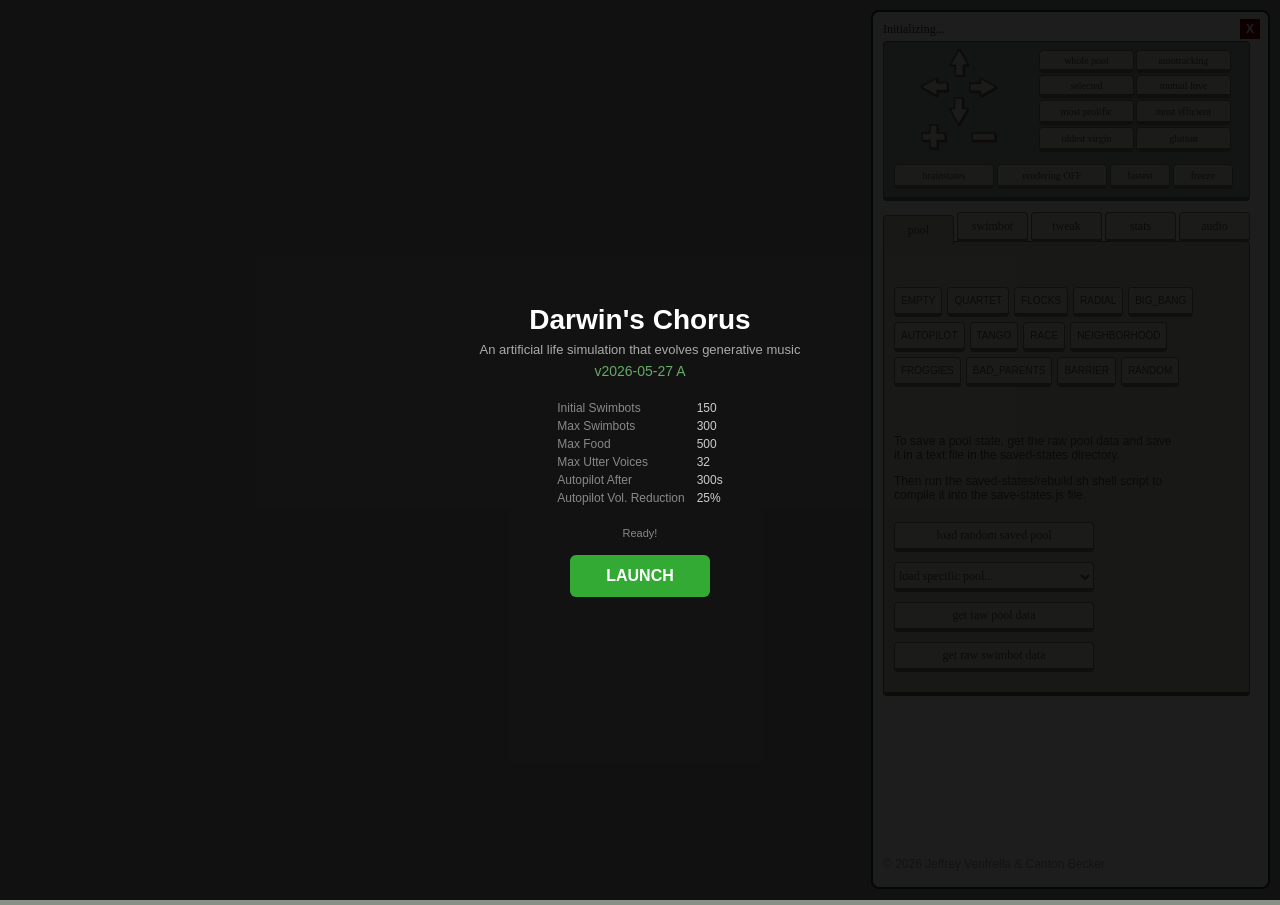
==== commit 8ec93663: "Bigger version text" ====
--- a/index.html
+++ b/index.html
@@ -94,7 +94,7 @@
             <div style="text-align:center; max-width:420px; padding:32px;">
                 <div style="font-size:28px; font-weight:bold; color:#fff; margin-bottom:6px;">Darwin's Chorus</div>
                 <div style="font-size:13px; color:#aaa; margin-bottom:6px;">An artificial life simulation that evolves generative music</div>
-                <div id="splashVersion" style="font-size:11px; color:#666; margin-bottom:20px;"></div>
+                <div id="splashVersion" style="font-size:14px; color:#6A6; margin-bottom:20px;"></div>
                 <table id="splashParamsTable" style="margin:0 auto 20px; font-size:12px; color:#999; border-collapse:collapse; text-align:left;">
                     <!-- populated after Parameters.js loads (see populateSplashParams below) -->
                 </table>
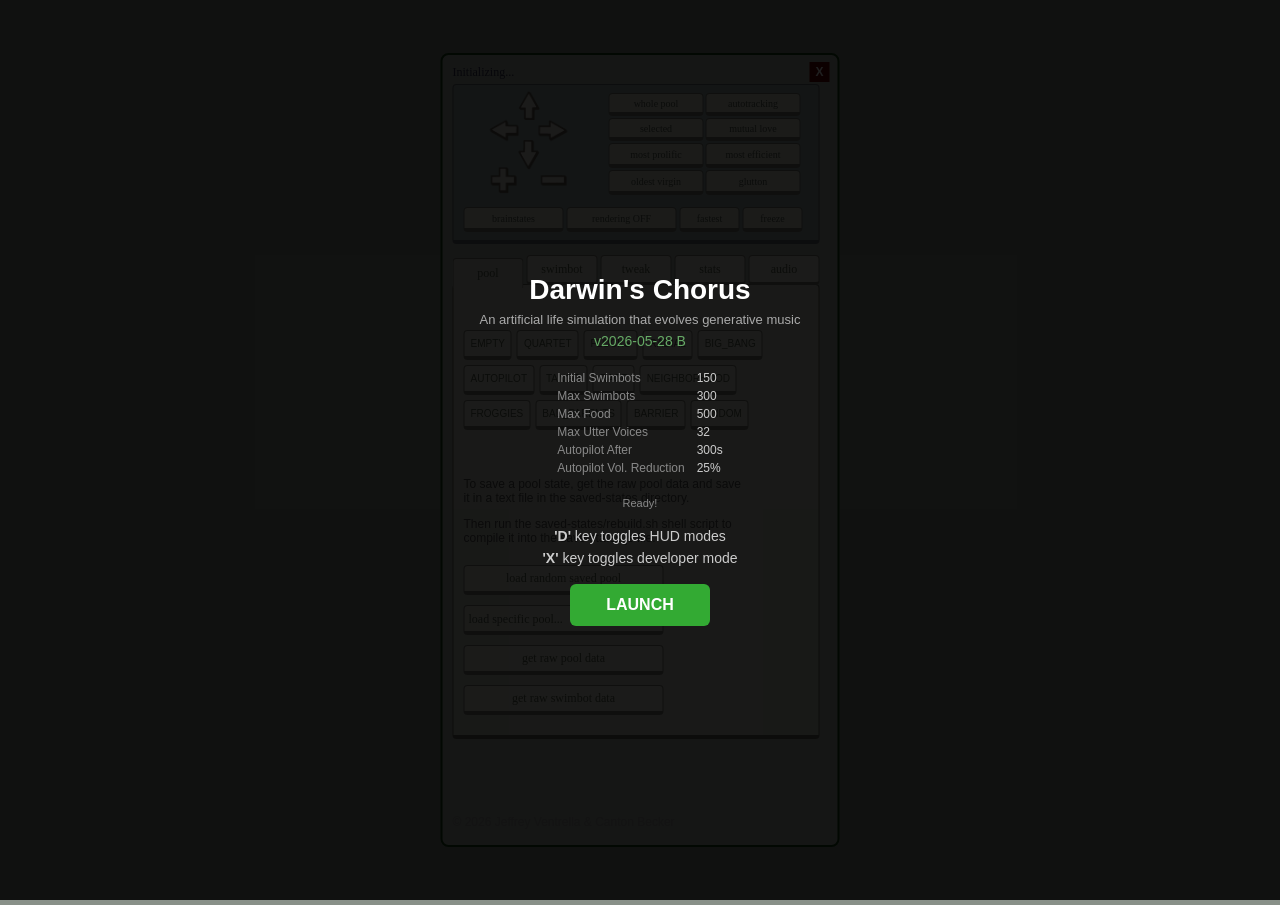
==== commit 9cc3dc62: "Aligning for kisk: centered dev panel, D key now just toggles circular modes, X key toggles dev pane" ====
--- a/index.html
+++ b/index.html
@@ -103,6 +103,12 @@
                     Reverb and non-diagetic audio (spawn/birth/death/eat...) requires requesting index.html from a real web server. Instead of double-clicking, 
                     please access this page via <b>localhost</b> or over the network.
                 </div>
+
+                <div style="font-size:14px; color:#ccc; margin:5px 0 15px 0; line-height:1.6;">
+                    <b>'D'</b> key toggles HUD modes<br />
+                    <b>'X'</b> key toggles developer mode<br>
+                </div>
+
                 <button id="splashLaunchBtn" disabled onclick="launchSimulation();" style="
                     font-size:16px; font-weight:bold; padding:12px 36px;
                     background:#3A3; color:#fff; border:none; border-radius:6px;
@@ -155,6 +161,10 @@
                 var ctx = SwimbotSynth.getAudioContext();
                 if (ctx && ctx.state === 'suspended') ctx.resume();
                 document.getElementById('splashOverlay').style.display = 'none';
+                // Enter fullscreen / pointer-lock kiosk mode (same as the 'X' key).
+                // Must run synchronously inside the click so the user gesture is still
+                // valid for requestFullscreen()/requestPointerLock().
+                doToggleFullscreen();
                 setTimeout(function() {
                     genePool.initialize();
                     genePool.setShowingViewTrackingMode(true);
@@ -245,7 +255,7 @@
 		<!-- floating control panel for devs                                    -->
 		<!-- ------------------------------------------------------------------ -->
         <div id = "masterPanel">
-            <div id="closeMasterButton"><a href="" onClick="doToggleDeveloperMode(true); return(false);">X</a></div>
+            <div id="closeMasterButton"><a href="" onClick="doToggleFullscreen(true); return(false);">X</a></div>
             <div id = "mainTitle">
                 Initializing...
                 <!-- dynamically set in GenePool.js init -->
@@ -709,6 +719,10 @@
                     <button id = "rawPoolDataButton" class = "basicButton" onClick = "printRawPoolData();" >get raw pool data</button>
                     <button id = "familyTreeButton" class = "basicButton" onClick = "printFamilyTree( false );" >get raw swimbot data</button>
 
+                    <div id="poolStatusPanel">
+                        <!-- populated by updatePoolStatus() -->
+                    </div>
+
                 </div>  <!-- poolPanel -->
                 
                 <!-- ------------------------------------------------------------ -->
@@ -942,10 +956,6 @@
                                 
             </div> <!--main Panel-->
 
-                    <div id="poolStatusPanel" style="margin-top: 0 !important; padding:6px;  font-size:11px; color:#666; line-height:1.6; margin-top:8px;">
-                        <!-- populated by updatePoolStatus() -->
-                    </div>
-
 
                 <div id = "contactPanel" >
                 &copy; 2026 Jeffrey Ventrella &amp; Canton Becker
--- a/css/genepool.css
+++ b/css/genepool.css
@@ -201,12 +201,13 @@
 #closeMasterButton a:hover { color: #F00;}
 #masterPanel
 {
-    position:           absolute; 
-    right:              10px;
-    width:              375px; 
-    top:                10px;
-    height:             95%;
-    background-color:   #eee;
+    position:           absolute;
+    left:               50%;
+    top:                50%;
+    transform:          translate(-50%, -50%);
+    width:              375px;
+    height:             770px;
+    background-color:   rgba(255,255,255,.3);
     border: 2px solid #114411;
     border-radius: 8px;
     padding: 10px;
@@ -511,7 +512,12 @@
 #poolStatusPanel {
    font-family: monospace;
    position: absolute; 
-   top: 810px;
+   top: 450px;
+   margin-top: 0 !important;
+   padding:0;
+   font-size:11px; color:#fff;
+   line-height:1.6;
+   margin-top:8px;
 }
 
 #poolWebVolume
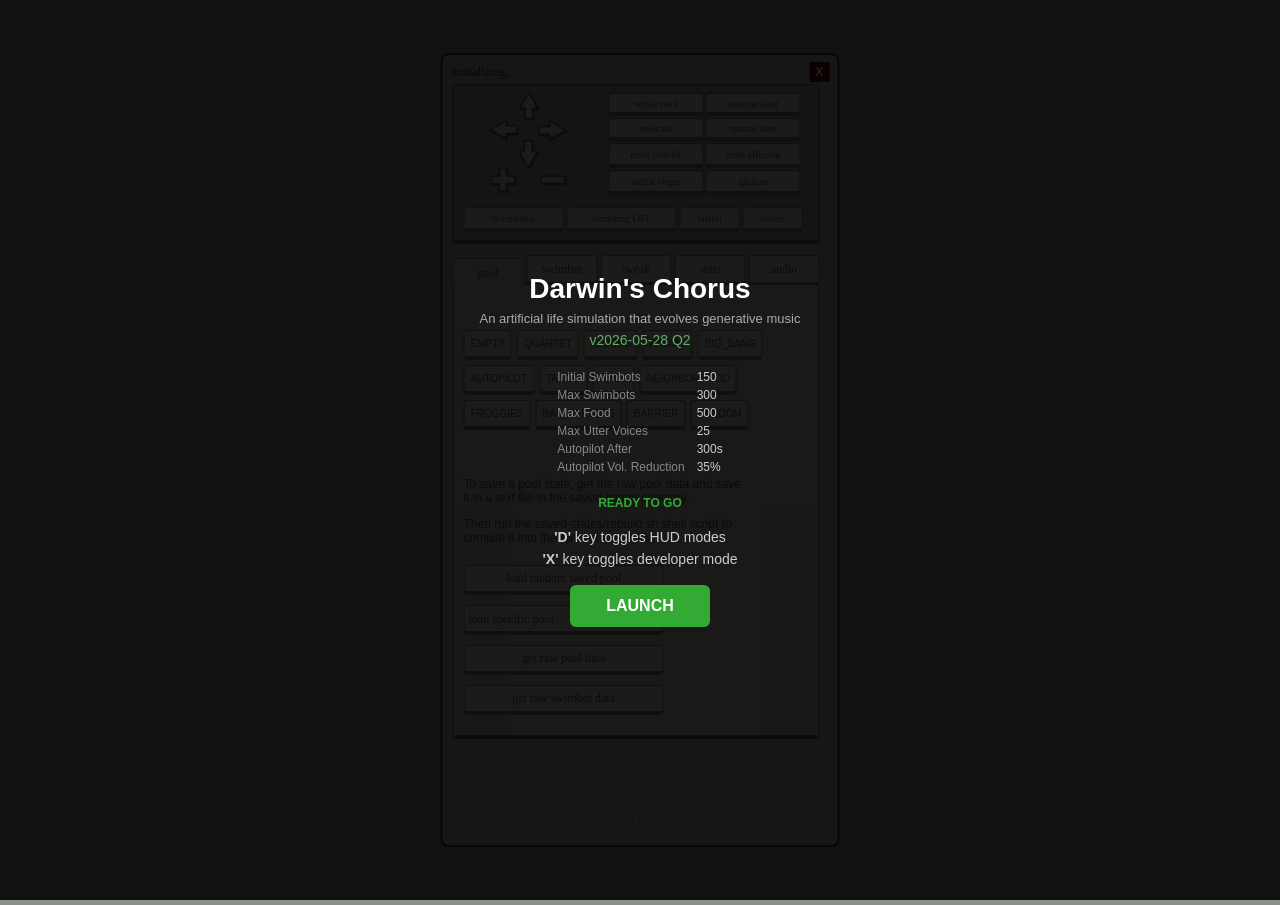
==== commit b6e42113: "Improved RADIAL preset, more like cicadas now." ====
--- a/index.html
+++ b/index.html
@@ -98,7 +98,7 @@
                 <table id="splashParamsTable" style="margin:0 auto 20px; font-size:12px; color:#999; border-collapse:collapse; text-align:left;">
                     <!-- populated after Parameters.js loads (see populateSplashParams below) -->
                 </table>
-                <div id="splashLoadingStatus" style="font-size:11px; color:#888; margin-bottom:16px;">Loading audio assets...</div>
+                <div id="splashLoadingStatus" style="font-size:12px; color:#3A3; margin-bottom:16px; font-weight: bold;">Loading audio assets...</div>
                 <div id="splashFileWarning" style="display:none; margin-bottom:16px; padding:10px 14px; background:rgba(180,40,40,0.15); border:1px solid #a33; border-radius:5px; font-size:12px; color:#f88; line-height:1.5;">
                     Reverb and non-diagetic audio (spawn/birth/death/eat...) requires requesting index.html from a real web server. Instead of double-clicking, 
                     please access this page via <b>localhost</b> or over the network.
@@ -149,7 +149,7 @@
                     if (el) el.textContent = 'Loading audio assets... ' + loaded + '/' + total;
                     if (loaded >= total) {
                         clearInterval(_splashTimer);
-                        if (el) el.textContent = 'Ready!';
+                        if (el) el.textContent = 'READY TO GO';
                         var btn = document.getElementById('splashLaunchBtn');
                         if (btn) { btn.disabled = false; btn.style.opacity = '1'; }
                     }
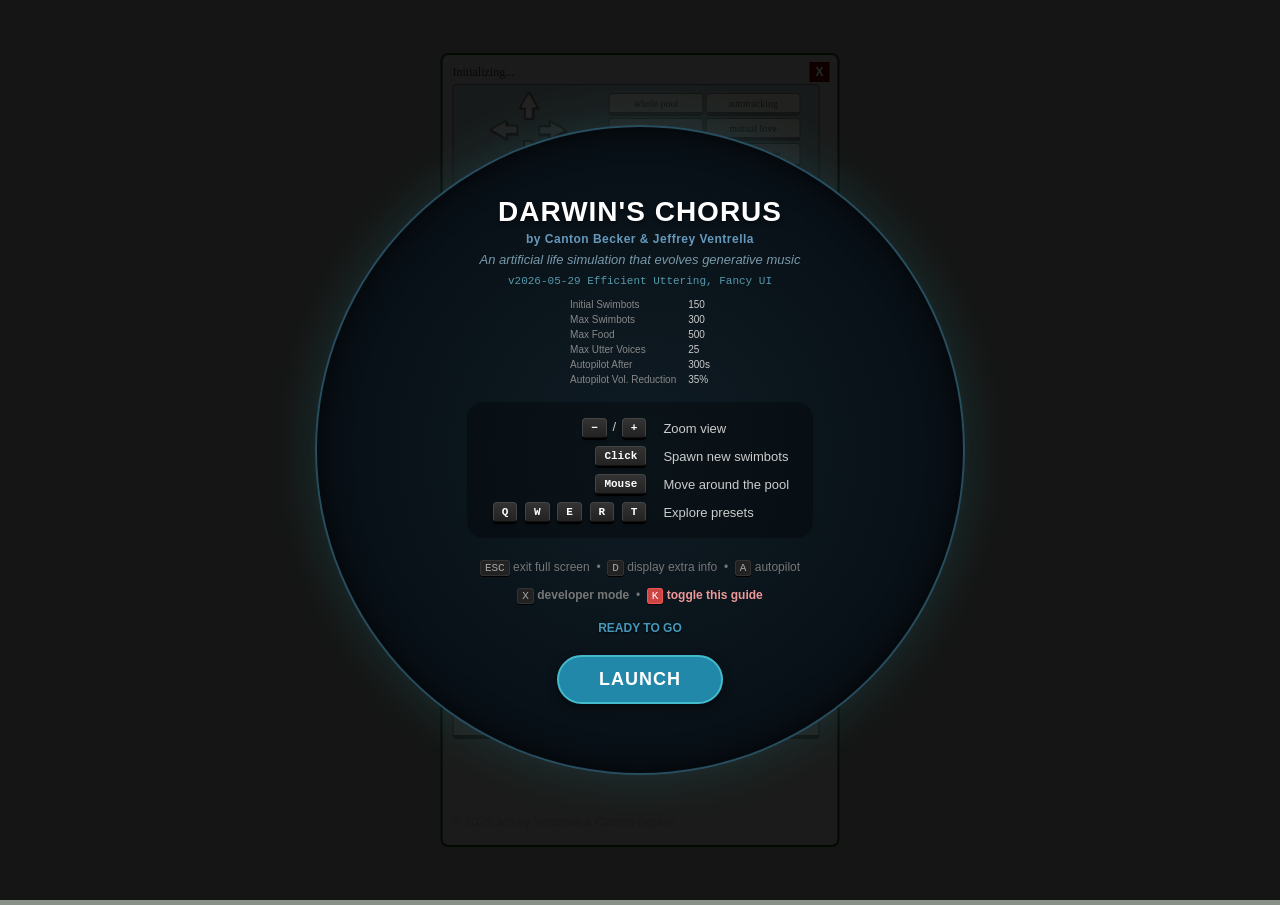
==== commit 2dc3a7ff: "FANCY LAUNCH UI!" ====
--- a/index.html
+++ b/index.html
@@ -87,32 +87,83 @@
         <!-- ------------------------------------------------------------------ -->
         <div id="splashOverlay" style="
             position:fixed; inset:0; z-index:10000;
-            background:rgba(0,0,0,0.88);
+            background:rgba(0,0,0,0.85);
             display:flex; align-items:center; justify-content:center;
-            font-family: arial, sans-serif; color:#ddd;
+            font-family: 'Inter', arial, sans-serif; color:#ddd;
         ">
-            <div style="text-align:center; max-width:420px; padding:32px;">
-                <div style="font-size:28px; font-weight:bold; color:#fff; margin-bottom:6px;">Darwin's Chorus</div>
-                <div style="font-size:13px; color:#aaa; margin-bottom:6px;">An artificial life simulation that evolves generative music</div>
-                <div id="splashVersion" style="font-size:14px; color:#6A6; margin-bottom:20px;"></div>
-                <table id="splashParamsTable" style="margin:0 auto 20px; font-size:12px; color:#999; border-collapse:collapse; text-align:left;">
-                    <!-- populated after Parameters.js loads (see populateSplashParams below) -->
+            <style>
+                .splash-circle {
+                    width: 650px; height: 650px;
+                    border-radius: 50%;
+                    background: radial-gradient(circle at center, #0f1c24 0%, #050a10 100%);
+                    border: 2px solid rgba(85, 170, 204, 0.4);
+                    box-shadow: 0 0 50px rgba(51, 153, 170, 0.2), inset 0 0 30px rgba(0,0,0,0.8);
+                    display: flex; flex-direction: column; align-items: center; justify-content: center;
+                    text-align: center; padding: 50px; box-sizing: border-box;
+                    position: relative;
+                }
+                .splash-title { font-size: 28px; font-weight: 800; color: #fff; margin-bottom: 4px; letter-spacing: 1px; text-transform: uppercase; text-shadow: 0 2px 4px rgba(0,0,0,0.5); }
+                .splash-subtitle { font-size: 13px; color: #79a; margin-bottom: 8px; font-style: italic; }
+                .splash-kbd {
+                    background: linear-gradient(to bottom, #333, #222);
+                    border: 1px solid #444; border-bottom-color: #111;
+                    border-radius: 4px; box-shadow: 0 2px 0 #000, 0 3px 3px rgba(0,0,0,0.3);
+                    color: #fff; display: inline-block; font-family: monospace; font-size: 11px; font-weight: bold;
+                    padding: 3px 8px; margin: 0 2px;
+                }
+                .splash-guide {
+                    display: grid; grid-template-columns: auto 1fr; gap: 8px 15px; text-align: left;
+                    margin: 5px 0 15px 0; align-items: center; font-size: 13px; color: #ccc;
+                    background: rgba(0,0,0,0.3); padding: 16px 24px; border-radius: 16px;
+                }
+                .splash-guide-row { display: contents; }
+                .splash-guide-keys { text-align: right; }
+                .splash-small-keys { font-size: 12px; color: #777; margin: 5px 0 15px 0; line-height: 1.6; }
+                .splash-small-keys kbd { font-size: 11px; padding: 1px 4px; background: #222; border: 1px solid #333; border-radius: 3px; color: #aaa; box-shadow: 0 1px 0 #000; }
+                #splashLaunchBtn:not([disabled]):hover { background: #49b !important; transform: scale(1.05); }
+                @media (max-width: 650px), (max-height: 650px) {
+                    .splash-circle { width: 95vw; height: 95vh; border-radius: 20px; padding: 20px; overflow-y: auto; justify-content: flex-start; }
+                    #splashLaunchBtn { font-size: 11px !important; padding: 8px 16px !important; border-width: 1px !important; margin-top: 5px !important; letter-spacing: 0px !important; }
+                    #mobileWarning { display: block !important; font-size: 16px; color: #f55; font-weight: 900; margin: 15px 0 10px 0; background: rgba(50,0,0,0.8); padding: 16px; border: 2px solid #f33; border-radius: 8px; text-shadow: 0 1px 2px #000; line-height: 1.4; text-transform: uppercase; }
+                }
+            </style>
+            
+            <div class="splash-circle">
+                <div class="splash-title">Darwin's Chorus</div>
+                <div style="font-size: 12px; color: #69b; margin-bottom: 6px; font-weight: bold; letter-spacing: 0.5px;">by Canton Becker & Jeffrey Ventrella</div>
+                <div class="splash-subtitle">An artificial life simulation that evolves generative music</div>
+                <div id="splashVersion" style="font-size:11px; color:#59a; margin-bottom:10px; font-family: monospace;"></div>
+                
+                <table id="splashParamsTable" style="margin:0 auto 10px; font-size:10px; color:#777; border-collapse:collapse; text-align:left; line-height: 1.1;">
+                    <!-- populated dynamically -->
                 </table>
-                <div id="splashLoadingStatus" style="font-size:12px; color:#3A3; margin-bottom:16px; font-weight: bold;">Loading audio assets...</div>
-                <div id="splashFileWarning" style="display:none; margin-bottom:16px; padding:10px 14px; background:rgba(180,40,40,0.15); border:1px solid #a33; border-radius:5px; font-size:12px; color:#f88; line-height:1.5;">
-                    Reverb and non-diagetic audio (spawn/birth/death/eat...) requires requesting index.html from a real web server. Instead of double-clicking, 
-                    please access this page via <b>localhost</b> or over the network.
+
+                <div class="splash-guide">
+                    <div class="splash-guide-row"><div class="splash-guide-keys"><span class="splash-kbd">&minus;</span> / <span class="splash-kbd">+</span></div><div>Zoom view</div></div>
+                    <div class="splash-guide-row"><div class="splash-guide-keys"><span class="splash-kbd">Click</span></div><div>Spawn new swimbots</div></div>
+                    <div class="splash-guide-row"><div class="splash-guide-keys"><span class="splash-kbd">Mouse</span></div><div>Move around the pool</div></div>
+                    <div class="splash-guide-row"><div class="splash-guide-keys"><span class="splash-kbd">Q</span> <span class="splash-kbd">W</span> <span class="splash-kbd">E</span> <span class="splash-kbd">R</span> <span class="splash-kbd">T</span></div><div>Explore presets</div></div>
                 </div>
 
-                <div style="font-size:14px; color:#ccc; margin:5px 0 15px 0; line-height:1.6;">
-                    <b>'D'</b> key toggles HUD modes<br />
-                    <b>'X'</b> key toggles developer mode<br>
+                <div class="splash-small-keys">
+                    <kbd>ESC</kbd> exit full screen &nbsp;&bull;&nbsp; <kbd>D</kbd> display extra info &nbsp;&bull;&nbsp; <kbd>A</kbd> autopilot<br>
+                    <div style="margin-top: 8px;">
+                        <kbd>X</kbd> <strong>developer mode</strong> &nbsp;&bull;&nbsp; <kbd style="color: #fff; background: #c44; border-color: #e55;">K</kbd> <strong style="color: #e99;">toggle this guide</strong>
+                    </div>
                 </div>
 
+                <div id="splashLoadingStatus" style="font-size:12px; color:#49b; margin-bottom:10px; font-weight: bold; text-shadow: 0 1px 2px rgba(0,0,0,0.8);">Loading audio assets...</div>
+                
+                <div id="splashFileWarning" style="display:none; margin-bottom:10px; padding:8px 12px; background:rgba(180,40,40,0.2); border:1px solid #a33; border-radius:5px; font-size:10px; color:#f88; line-height:1.3; max-width: 80%;">
+                    Reverb & non-diagetic audio requires a web server. Please use <b>localhost</b>.
+                </div>
+
+                <div id="mobileWarning" style="display:none;">This is designed to work on full-size screens, enter at your own peril.</div>
+
                 <button id="splashLaunchBtn" disabled onclick="launchSimulation();" style="
-                    font-size:16px; font-weight:bold; padding:12px 36px;
-                    background:#3A3; color:#fff; border:none; border-radius:6px;
-                    cursor:pointer; opacity:0.4; transition: opacity 0.3s;
+                    font-size:18px; font-weight:900; padding:12px 40px; margin-top: 10px;
+                    background:#28a; color:#fff; border:2px solid #4bc; border-radius:25px;
+                    cursor:pointer; opacity:0.4; transition: all 0.2s; box-shadow: 0 4px 10px rgba(0,0,0,0.5); letter-spacing: 1px;
                 ">LAUNCH</button>
             </div>
         </div>
@@ -158,6 +209,7 @@
 
             // Phase B: user gesture → resume AudioContext → start simulation
             function launchSimulation() {
+                window._hasLaunched = true;
                 var ctx = SwimbotSynth.getAudioContext();
                 if (ctx && ctx.state === 'suspended') ctx.resume();
                 document.getElementById('splashOverlay').style.display = 'none';
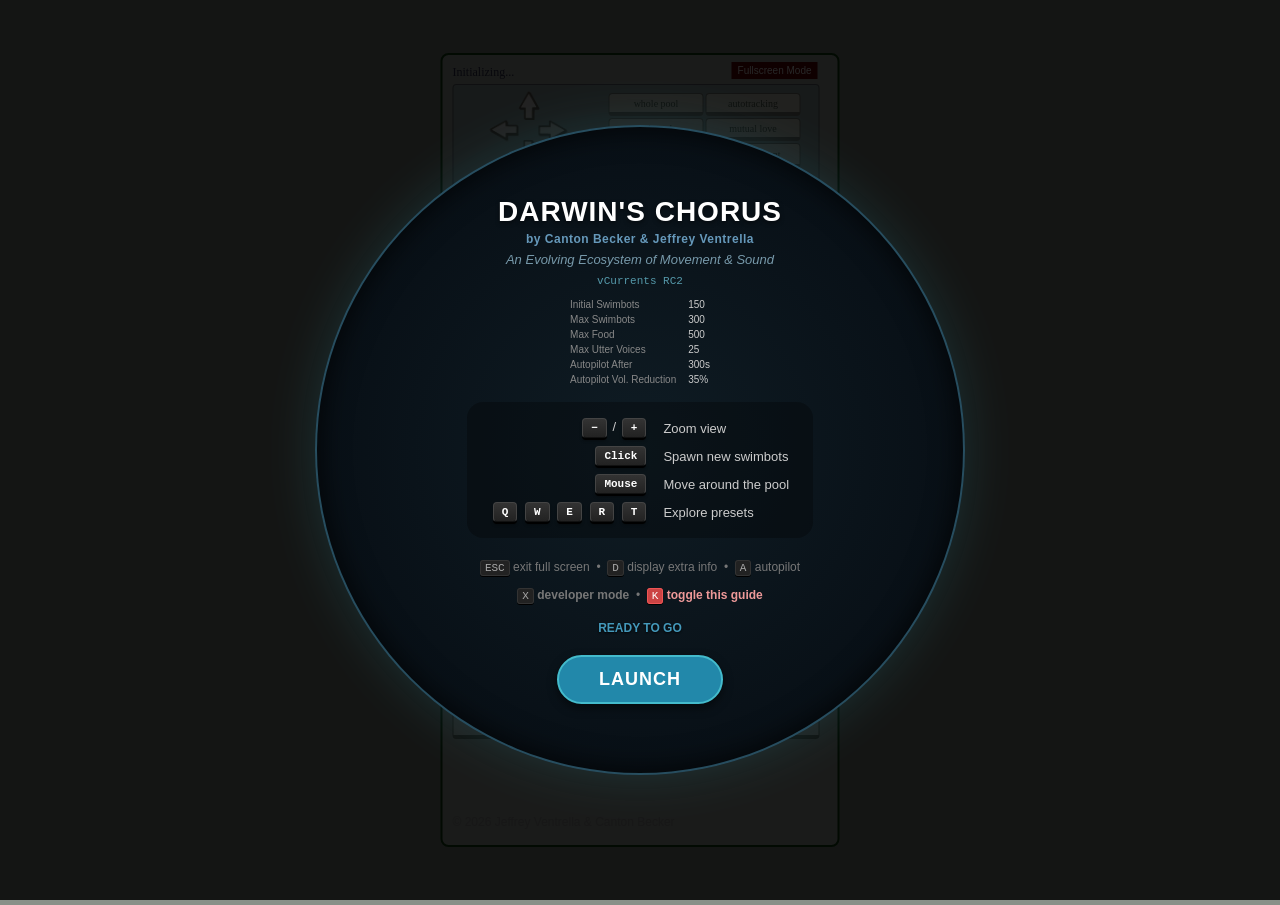
==== commit 2342ab14: "UI and meta changes" ====
--- a/index.html
+++ b/index.html
@@ -24,9 +24,9 @@
         <meta http-equiv="Cache-Control" content="no-cache, no-store, must-revalidate">
         <meta http-equiv="Pragma" content="no-cache">
         <meta http-equiv="Expires" content="0">
-        <meta property = "og:title"         content = "Gene Pool Swimbots">
-        <meta property = "og:description"   content = "Gene Pool is an artificial life simulation invented by Jeffrey Ventrella">
-        <meta property = "og:url"           content = "http://www.swimbots.com/genepool/"/>
+        <meta property = "og:title"         content = "Darwin's Chorus">
+        <meta property = "og:description"   content = "An Evolving Ecosystem of Movement and Sound">
+        <meta property = "og:url"           content = "https://www.swimbots.com/darwins-chorus/"/>
 	</head>
 	<body
 		onload =
@@ -131,7 +131,7 @@
             <div class="splash-circle">
                 <div class="splash-title">Darwin's Chorus</div>
                 <div style="font-size: 12px; color: #69b; margin-bottom: 6px; font-weight: bold; letter-spacing: 0.5px;">by Canton Becker & Jeffrey Ventrella</div>
-                <div class="splash-subtitle">An artificial life simulation that evolves generative music</div>
+                <div class="splash-subtitle">An Evolving Ecosystem of Movement &amp; Sound</div>
                 <div id="splashVersion" style="font-size:11px; color:#59a; margin-bottom:10px; font-family: monospace;"></div>
                 
                 <table id="splashParamsTable" style="margin:0 auto 10px; font-size:10px; color:#777; border-collapse:collapse; text-align:left; line-height: 1.1;">
@@ -307,7 +307,7 @@
 		<!-- floating control panel for devs                                    -->
 		<!-- ------------------------------------------------------------------ -->
         <div id = "masterPanel">
-            <div id="closeMasterButton"><a href="" onClick="doToggleFullscreen(true); return(false);">X</a></div>
+            <div id="closeMasterButton"><a href="" onClick="doToggleFullscreen(true); return(false);">Fullscreen Mode</a></div>
             <div id = "mainTitle">
                 Initializing...
                 <!-- dynamically set in GenePool.js init -->
--- a/css/genepool.css
+++ b/css/genepool.css
@@ -196,8 +196,8 @@
     position: absolute; 
 }
 
-#closeMasterButton { float: right; width: 8px; margin-right: 10px; }
-#closeMasterButton a { font-size: 12px; text-decoration: none; padding: 3px 6px; background-color: #600; color: #FFF; font-family: sans-serif; font-weight: bold; }
+#closeMasterButton { float: right; margin-right: 10px; }
+#closeMasterButton a { font-size: 10px; text-decoration: none; padding: 3px 6px; background-color: #600; color: #FFF; font-family: sans-serif; font-weight: normal; }
 #closeMasterButton a:hover { color: #F00;}
 #masterPanel
 {
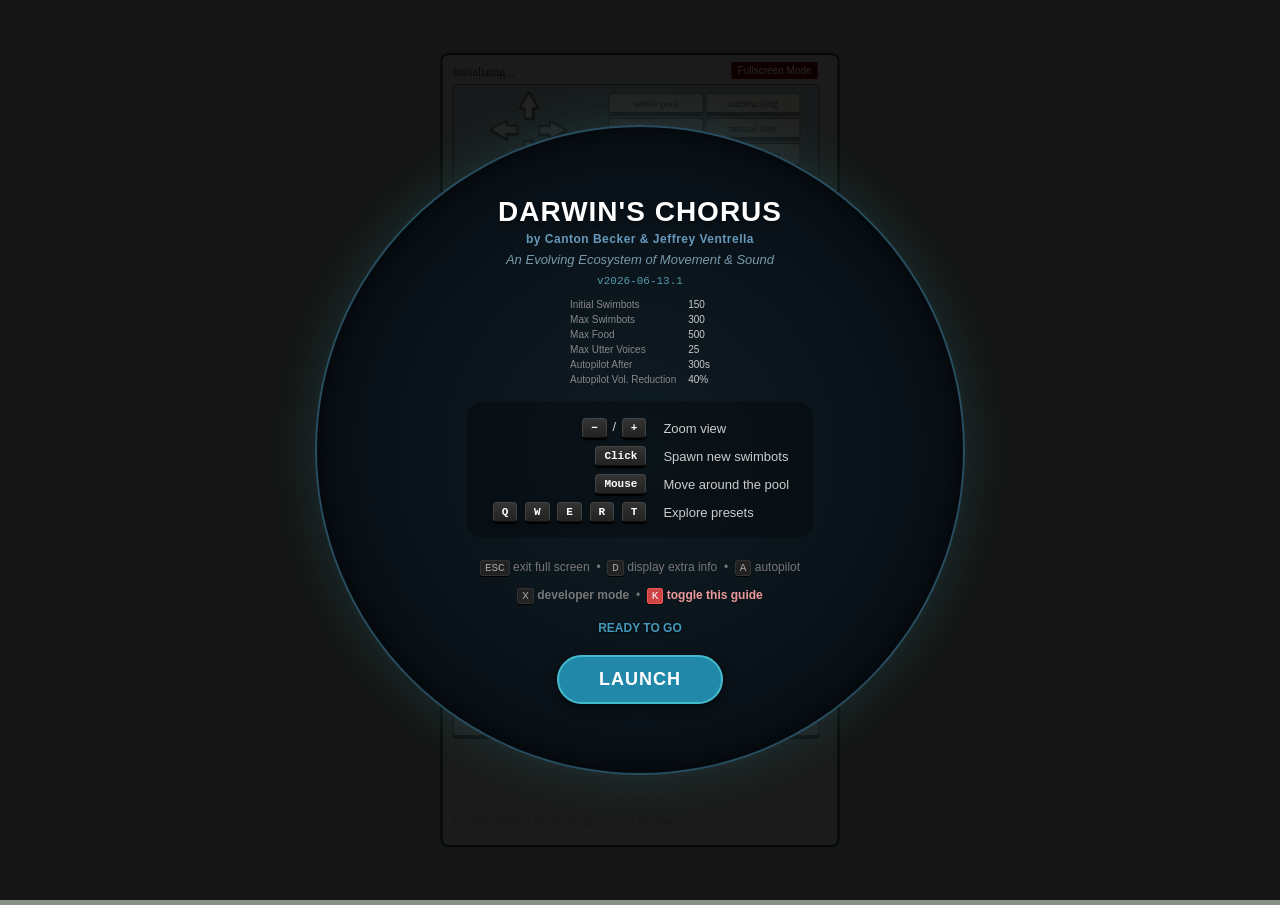
==== commit 8dad70a6: "language" ====
--- a/index.html
+++ b/index.html
@@ -158,7 +158,7 @@
                     Reverb & non-diagetic audio requires a web server. Please use <b>localhost</b>.
                 </div>
 
-                <div id="mobileWarning" style="display:none;">This is designed to work on full-size screens, enter at your own peril.</div>
+                <div id="mobileWarning" style="display:none;">This only works on devices with keyboards and full-size screens.</div>
 
                 <button id="splashLaunchBtn" disabled onclick="launchSimulation();" style="
                     font-size:18px; font-weight:900; padding:12px 40px; margin-top: 10px;
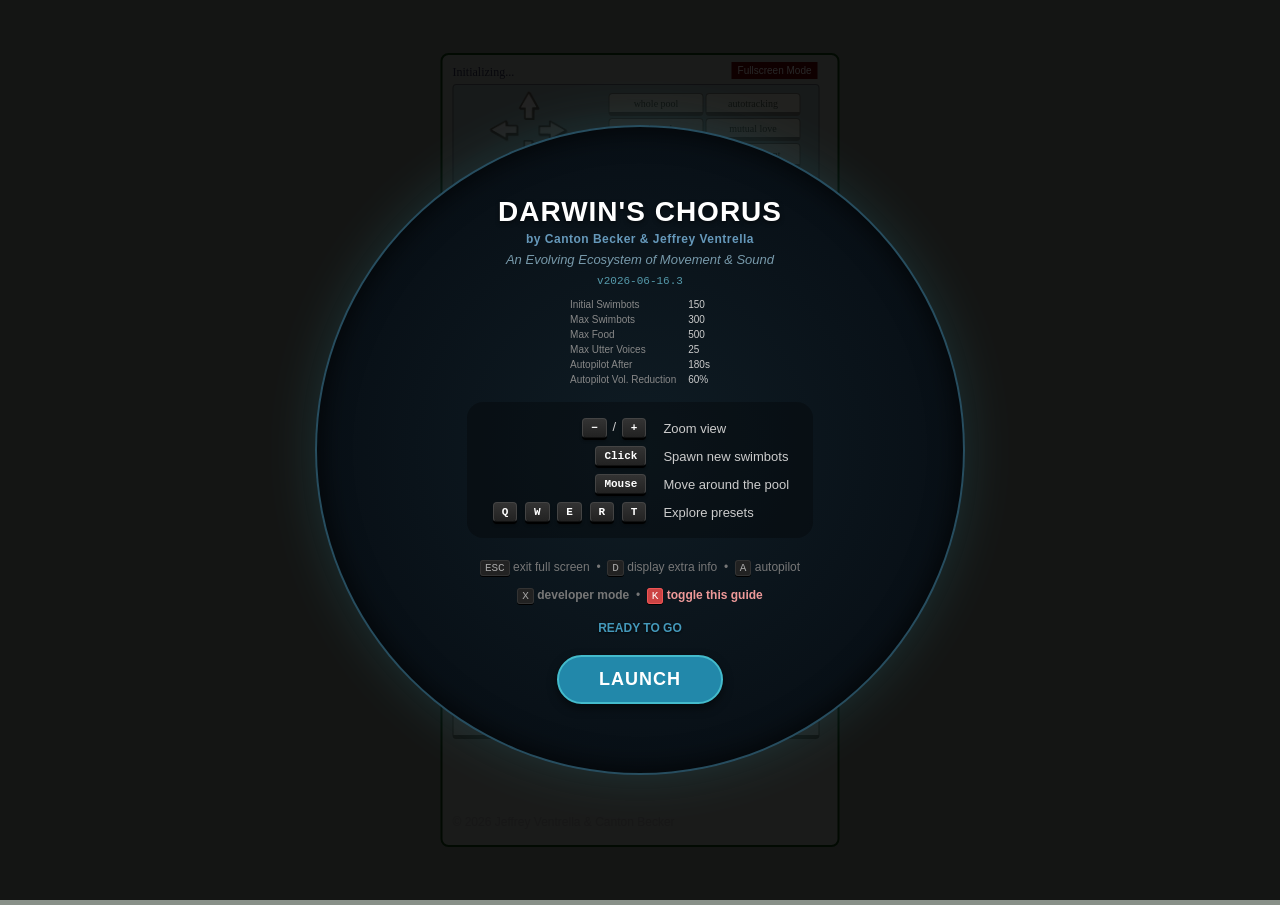
==== commit 0ed72467: "LIMITER only impacts utterances now. Default volumes/mixes adjusted." ====
--- a/index.html
+++ b/index.html
@@ -918,7 +918,7 @@
                         <div class="mix-row" style="margin-bottom:12px;">
                             <label style="font-weight:bold; font-size:13px;">Output Volume</label>
                             <input style="height: 30px;" type="range" id="mixerMaster" min="0" max="100" step="1"
-                                oninput="WEB_AUDIO_VOLUME = (this.value / 100) * .75; document.getElementById('mixerMasterVal').textContent = this.value;">
+                                oninput="WEB_AUDIO_VOLUME = (this.value / 100) * .75; document.getElementById('mixerMasterVal').textContent = this.value; if (SwimbotSynth.isReady()) SwimbotSynth.refreshUtteranceVolume();">
                             <span id="mixerMasterVal" style="margin-left:6px; font-size:12px; width:24px; flex-shrink:0; font-weight: bold;"></span>
                             <div id="autopilotVolumeNotice" style="display:none; font-size:10px; color:#900;"></div>
                         </div>
@@ -928,7 +928,7 @@
                         <div class="mix-row">
                             <label style="text-align: right;">Utterances &nbsp;</label>
                             <input type="range" id="mixerUtterance" min="0" max="100" step="1"
-                                oninput="WEB_VOLUME_UTTERANCE = this.value / 100; document.getElementById('mixerUtteranceVal').textContent = this.value;">
+                                oninput="WEB_VOLUME_UTTERANCE = this.value / 100; document.getElementById('mixerUtteranceVal').textContent = this.value; if (SwimbotSynth.isReady()) SwimbotSynth.refreshUtteranceVolume();">
                             <span id="mixerUtteranceVal" style="margin-left:6px; font-size:11px; width:24px; flex-shrink:0;"></span>
                         </div>
                         <div class="mix-row">
@@ -966,6 +966,60 @@
                             <input type="range" id="mixerUI" min="0" max="100" step="1"
                                 oninput="WEB_VOLUME_UI = this.value / 100; document.getElementById('mixerUIVal').textContent = this.value;">
                             <span id="mixerUIVal" style="margin-left:6px; font-size:11px; width:24px; flex-shrink:0;"></span>
+                        </div>
+
+                        <div style="border-top: 1px solid #999; height: 1px; margin-bottom: 10px;"></div>
+
+                        <!-- 🤖 Output-stage brickwall limiter (final peak safety net) -->
+                        <div class="mix-row" style="margin-bottom:6px;">
+                            <label style="text-align: right;">Brickwall Limiter &nbsp;</label>
+                            <input type="checkbox" id="mixerLimiterActive"
+                                onchange="WEB_OUTPUT_LIMITER_ACTIVE = this.checked; if (SwimbotSynth.isReady()) SwimbotSynth.setCeilingMode(this.checked ? 'limiter' : 'off'); document.getElementById('mixerLimiterActiveVal').textContent = this.checked ? 'on' : 'off';">
+                            <span id="mixerLimiterActiveVal" style="margin-left:6px; font-size:11px; flex:1;"></span>
+                        </div>
+                        <div class="mix-row" style="margin-bottom:12px; gap:8px; font-size:11px;">
+                            <span style="white-space:nowrap;">Thresh
+                                <select id="mixerLimThresh" style="font-size:11px;"
+                                    onchange="WEB_LIMITER_THRESHOLD_DB = parseFloat(this.value); if (SwimbotSynth.isReady()) SwimbotSynth.applyCeilingParams();">
+                                    <option value="0">0 dB</option>
+                                    <option value="-3">-3 dB</option>
+                                    <option value="-6">-6 dB</option>
+                                    <option value="-9">-9 dB</option>
+                                    <option value="-12">-12 dB</option>
+                                    <option value="-15">-15 dB</option>
+                                    <option value="-18">-18 dB</option>
+                                    <option value="-24">-24 dB</option>
+                                    <option value="-30">-30 dB</option>
+                                    <option value="-36">-36 dB</option>
+                                </select>
+                            </span>
+                            <span style="white-space:nowrap;">Release
+                                <select id="mixerLimRelease" style="font-size:11px;"
+                                    onchange="WEB_LIMITER_RELEASE = parseFloat(this.value); if (SwimbotSynth.isReady()) SwimbotSynth.applyCeilingParams();">
+                                    <option value="0.02">0.02s</option>
+                                    <option value="0.05">0.05s</option>
+                                    <option value="0.1">0.1s</option>
+                                    <option value="0.15">0.15s</option>
+                                    <option value="0.2">0.2s</option>
+                                    <option value="0.3">0.3s</option>
+                                    <option value="0.5">0.5s</option>
+                                    <option value="0.75">0.75s</option>
+                                    <option value="1">1.0s</option>
+                                </select>
+                            </span>
+                            <span style="white-space:nowrap;">Makeup
+                                <select id="mixerLimMakeup" style="font-size:11px;"
+                                    onchange="WEB_LIMITER_MAKEUP = parseFloat(this.value); if (SwimbotSynth.isReady()) SwimbotSynth.applyCeilingParams();">
+                                    <option value="0.5">×0.5</option>
+                                    <option value="0.75">×0.75</option>
+                                    <option value="1">×1.0</option>
+                                    <option value="1.25">×1.25</option>
+                                    <option value="1.5">×1.5</option>
+                                    <option value="2">×2.0</option>
+                                    <option value="3">×3.0</option>
+                                    <option value="4">×4.0</option>
+                                </select>
+                            </span>
                         </div>
 
                         <div style="border-top: 1px solid #999; height: 1px; margin-bottom: 10px;"></div>
@@ -997,6 +1051,11 @@
                             document.getElementById('mixerUIVal').textContent        = Math.round(WEB_VOLUME_UI * 100);
                             document.getElementById('mixerMaxVoices').value = WEB_MAXIMUM_VOICES;
                             document.getElementById('mixerMaxVoicesVal').textContent = WEB_MAXIMUM_VOICES;
+                            document.getElementById('mixerLimiterActive').checked    = WEB_OUTPUT_LIMITER_ACTIVE;
+                            document.getElementById('mixerLimiterActiveVal').textContent = WEB_OUTPUT_LIMITER_ACTIVE ? 'on' : 'off';
+                            document.getElementById('mixerLimThresh').value  = String(WEB_LIMITER_THRESHOLD_DB);
+                            document.getElementById('mixerLimRelease').value = String(WEB_LIMITER_RELEASE);
+                            document.getElementById('mixerLimMakeup').value  = String(WEB_LIMITER_MAKEUP);
                         </script>
 
                         <div id="audioStatusPanel" style="padding:6px; background:#f0f0f0; border-radius:4px; font-size:11px; color:#666; line-height:1.6;">
